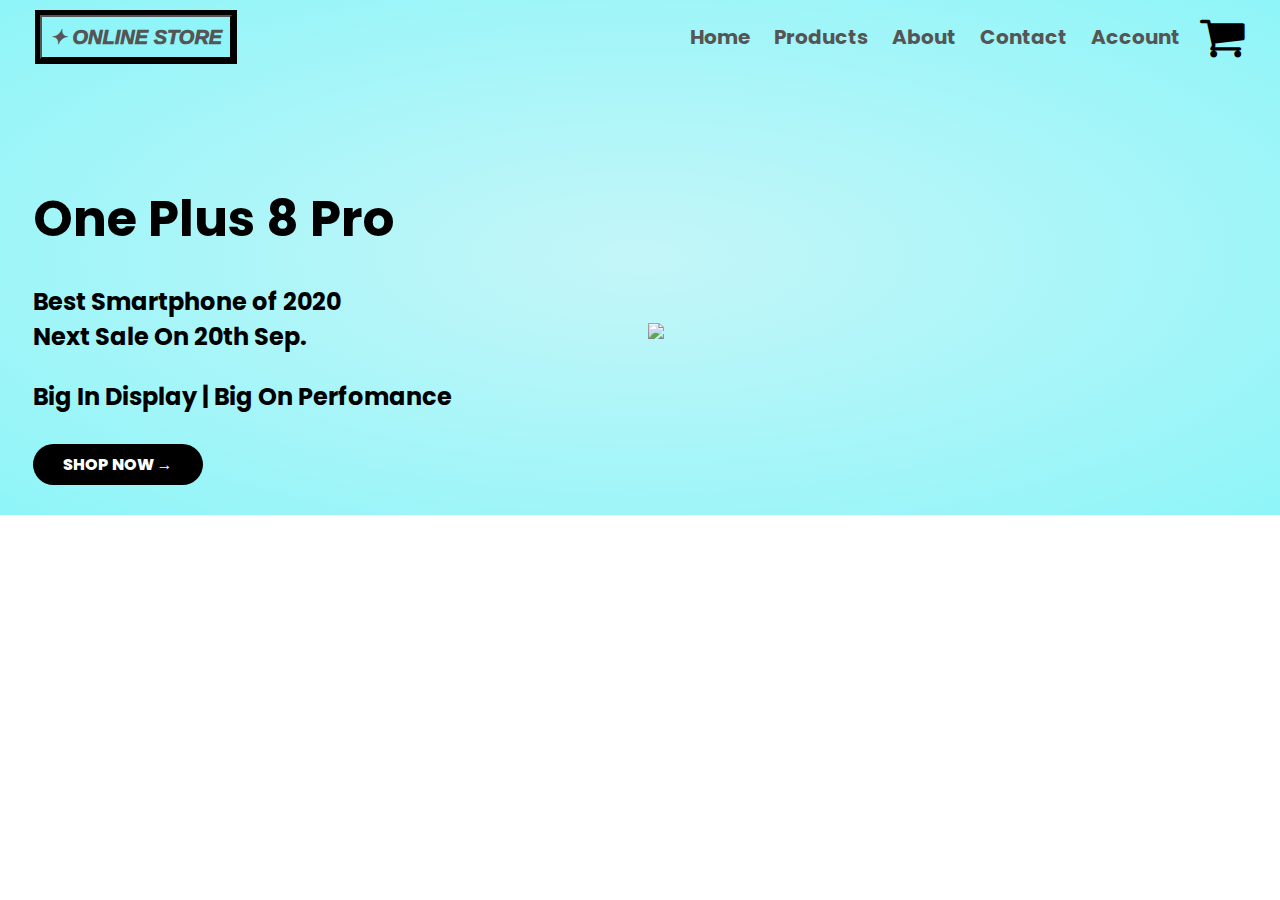
==== index.html @ 4d35f121 "Made Home Page" ====
<!DOCTYPE html>
<html lang="en">
    <head>
        <meta charset="UTF-8">
        <title>Online Store </title>
        <link rel="stylesheet" href="style.css">
        <link href="https://fonts.googleapis.com/css2?family=Poppins:wght@300;400;500;600;700&display=swap" rel="stylesheet">
        <link rel="stylesheet" href="https://stackpath.bootstrapcdn.com/font-awesome/4.7.0/css/font-awesome.min.css" integrity="sha384-wvfXpqpZZVQGK6TAh5PVlGOfQNHSoD2xbE+QkPxCAFlNEevoEH3Sl0sibVcOQVnN" crossorigin="anonymous">

    </head>
    <body>
    <div class="header">
    <div class="container">
    <div class="navbar">
    <div class="logo">
        <button><p>&#10022;  ONLINE STORE  </p></button>
    </div>
    <nav>
        <ul>
            <li><a href="">Home</a></li>
            <li><a href="">Products</a></li>
            <li><a href="">About</a></li>
            <li><a href="">Contact</a></li>
            <li><a href="">Account</a></li>
        </ul>
    </nav>
    <i class="fa fa-shopping-cart fa-3x" aria-hidden="true"></i>
    </div>
    <div class="row">
        <div class="col-2">
            <h1> One Plus 8 Pro</h1>
<h2>Best Smartphone of 2020<br>Next Sale On 20th Sep.</h2><br>
<h2>Big In Display | Big On Perfomance</h2> 
<a href="" class="btn">SHOP NOW &#8594;</a>      
 </div>
 <div class="col-2">
     <img src="image/mobile1.png">

 </div>
    </div>
</div>
</div>
</body>

</html>
---- style.css ----
*{
    margin:0;
    padding:0;
    box-sizing:border-box;
}
body{
    font-family: 'Poppins', sans-serif;
}
.logo{
    border:5px solid black;

}
.logo button {
    padding:8px;
    background:rgb(143, 245, 248);

}
.logo  p{
    font-style: italic;
    font-size:20px;
    font-weight:1000;
}
.navbar{
  display: flex;
  align-items: center;
  padding:10px;

}
nav{
    flex:1;
    text-align:right;
}
nav ul{
    display:inline-block;
    list-style-type: none;
}
nav ul li{
    display: inline-block;
    margin-right: 20px;
    font-size:20px;
    font-weight:700;
    
}
a{
    text-decoration: none;
    color: #555;
}

p{
    color: #555;

}
.container{
    max-width: 1300px;
    margin:auto;
    padding-right: 25px;
    padding-left:25px;
    height:100%;

}
.row{
    display:flex;
    align-items:center;
    flex-wrap:wrap;
    justify-content:space-around;

}
.col-2{
    flex-basis:40%;
    min-width:600px;
    


}
.col-2 img{
    max-width:120%;
    padding:50px 0;
    margin-right:50px;
    
    
}
.col-2 h1{
    font-size:50px;
    line-height:60px;
    margin:35px 0;

}
.btn{
    display:inline-block;
    background: black;
    color:#fff;
    font-weight: 800;
    padding:8px 30px;
    margin:30px 0;
    border-radius: 30px;
    ;
}
.header{
    background:radial-gradient(#c4f6f8,rgb(143, 245, 248));
    
}
.header .row{
    margin-top:80px;
}
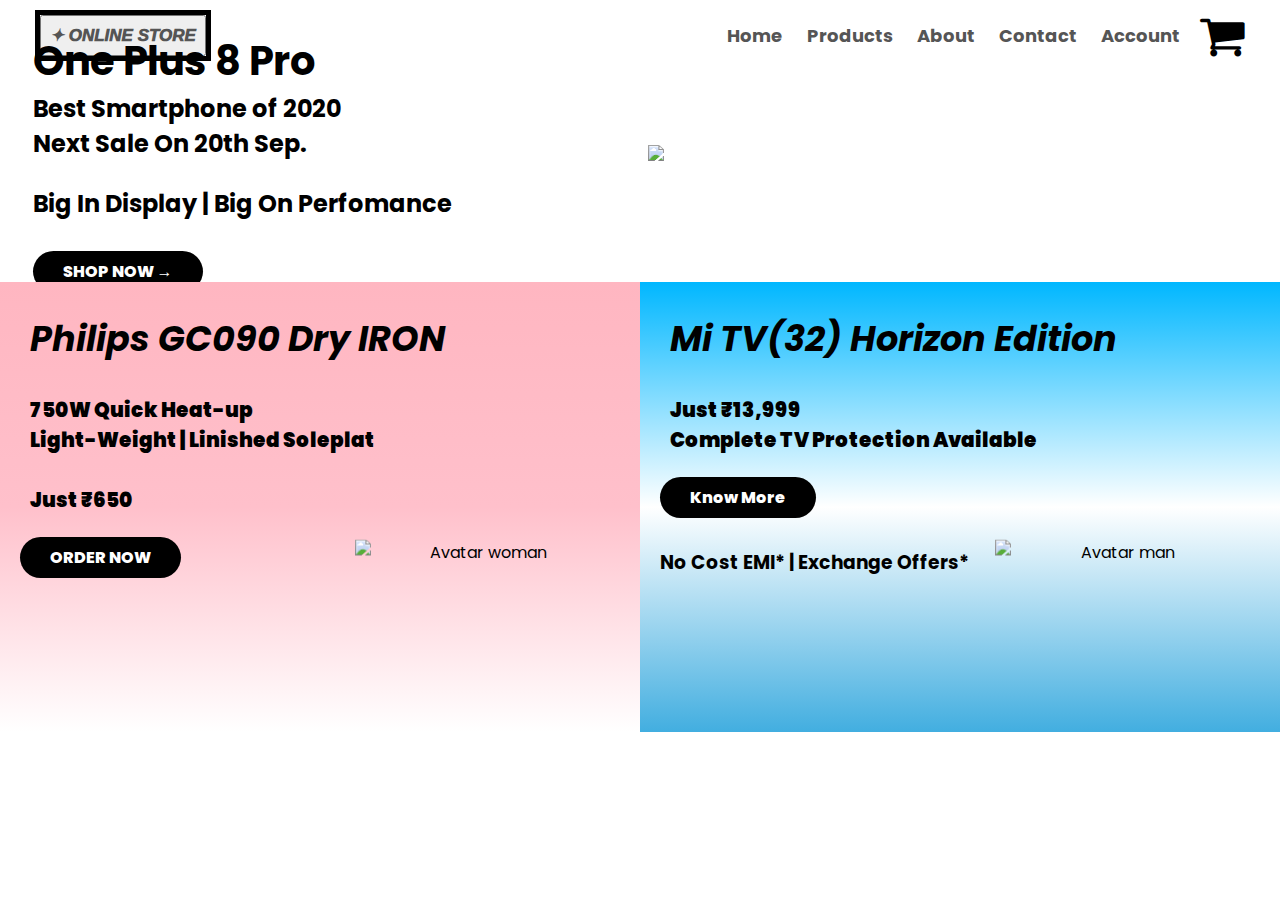
==== commit 4b0539ee: "Have added two product in home page and made some changes" ====
--- a/index.html
+++ b/index.html
@@ -21,7 +21,7 @@
             <li><a href="">Products</a></li>
             <li><a href="">About</a></li>
             <li><a href="">Contact</a></li>
-            <li><a href="">Account</a></li>
+            <li><a href="http://localhost/project/regis.html">Account</a></li>
         </ul>
     </nav>
     <i class="fa fa-shopping-cart fa-3x" aria-hidden="true"></i>
@@ -34,12 +34,39 @@
 <a href="" class="btn">SHOP NOW &#8594;</a>      
  </div>
  <div class="col-2">
-     <img src="image/mobile1.png">
+     <img src="image/mobile3.png">
+
 
  </div>
     </div>
 </div>
 </div>
+
+
+<div class="split left">
+    <div class="center">
+      <img src="image/iron.png" alt="Avatar woman" width="250px">
+      <h2>Philips  GC090  Dry IRON</h2>
+      <p>750W Quick Heat-up <br>Light-Weight | Linished Soleplat<br><br>Just ₹650 </p>
+      <a href="" class="btn">ORDER NOW</a>
+    </div>
+  </div>
+  
+  
+  <div class="split right">
+    <div class="center">
+      <img src="image/tv.png" alt="Avatar man" width="250px" ALIGN="right">
+      <h2>Mi TV(32) Horizon Edition</h2>
+      <p>Just ₹13,999 <br>Complete TV Protection Available
+        </p>
+        <a href="" class="btn">Know More</a>
+        <h3>No Cost EMI* | Exchange Offers*</h3>
+        
+
+    </div>
+  </div>
+    
+
 </body>
 
 </html>--- a/style.css
+++ b/style.css
@@ -12,12 +12,12 @@
 }
 .logo button {
     padding:8px;
-    background:rgb(143, 245, 248);
+    background:;
 
 }
 .logo  p{
     font-style: italic;
-    font-size:20px;
+    font-size:17px;
     font-weight:1000;
 }
 .navbar{
@@ -37,7 +37,7 @@
 nav ul li{
     display: inline-block;
     margin-right: 20px;
-    font-size:20px;
+    font-size:18px;
     font-weight:700;
     
 }
@@ -73,16 +73,17 @@
 
 }
 .col-2 img{
-    max-width:120%;
-    padding:50px 0;
+    max-width:80%;
+    padding:100px 0;
     margin-right:50px;
+    margin-top:40px;
     
     
 }
 .col-2 h1{
-    font-size:50px;
+    font-size:40px;
     line-height:60px;
-    margin:35px 0;
+    margin-top:80px;
 
 }
 .btn{
@@ -96,12 +97,64 @@
     ;
 }
 .header{
-    background:radial-gradient(#c4f6f8,rgb(143, 245, 248));
+    background:radial-gradient(white);
     
 }
 .header .row{
-    margin-top:80px;
+    margin-top:-120px;
 }
+
+.split {
+    margin-top:-40px;
+    height: 50%;
+    width: 50%;
+    position: absolute;
+    padding-top: 0px;
+  }
+  
+  
+  .left {
+    left: 0;
+    background-image: linear-gradient(lightpink,pink,white);
+  }
+
+  .right {
+    right: 0;
+    background-image:linear-gradient(rgb(0, 183, 255),white,rgb(66, 174, 224) );
+  }
+
+  .center img {
+    position: absolute;
+    top: 60%;
+    left: 75%;
+    transform: translate(-50%, -50%);
+    text-align: center;
+  }
+
+  
+  .center  h2{
+      padding-top:30px;
+      margin-left:30px;
+      font-size:35px;
+      font-style: italic;
+      
+  }
+  .center  p{
+
+    padding:30px;
+    font-size:20px;
+    font-weight:1000;
+    color:black;
+      
+  }
+  .center a{
+      margin-top:-50px;
+      margin-left: 20px;
+  }
+  .center h3{
+      margin-left:20px;
+  }
 
 
 
+
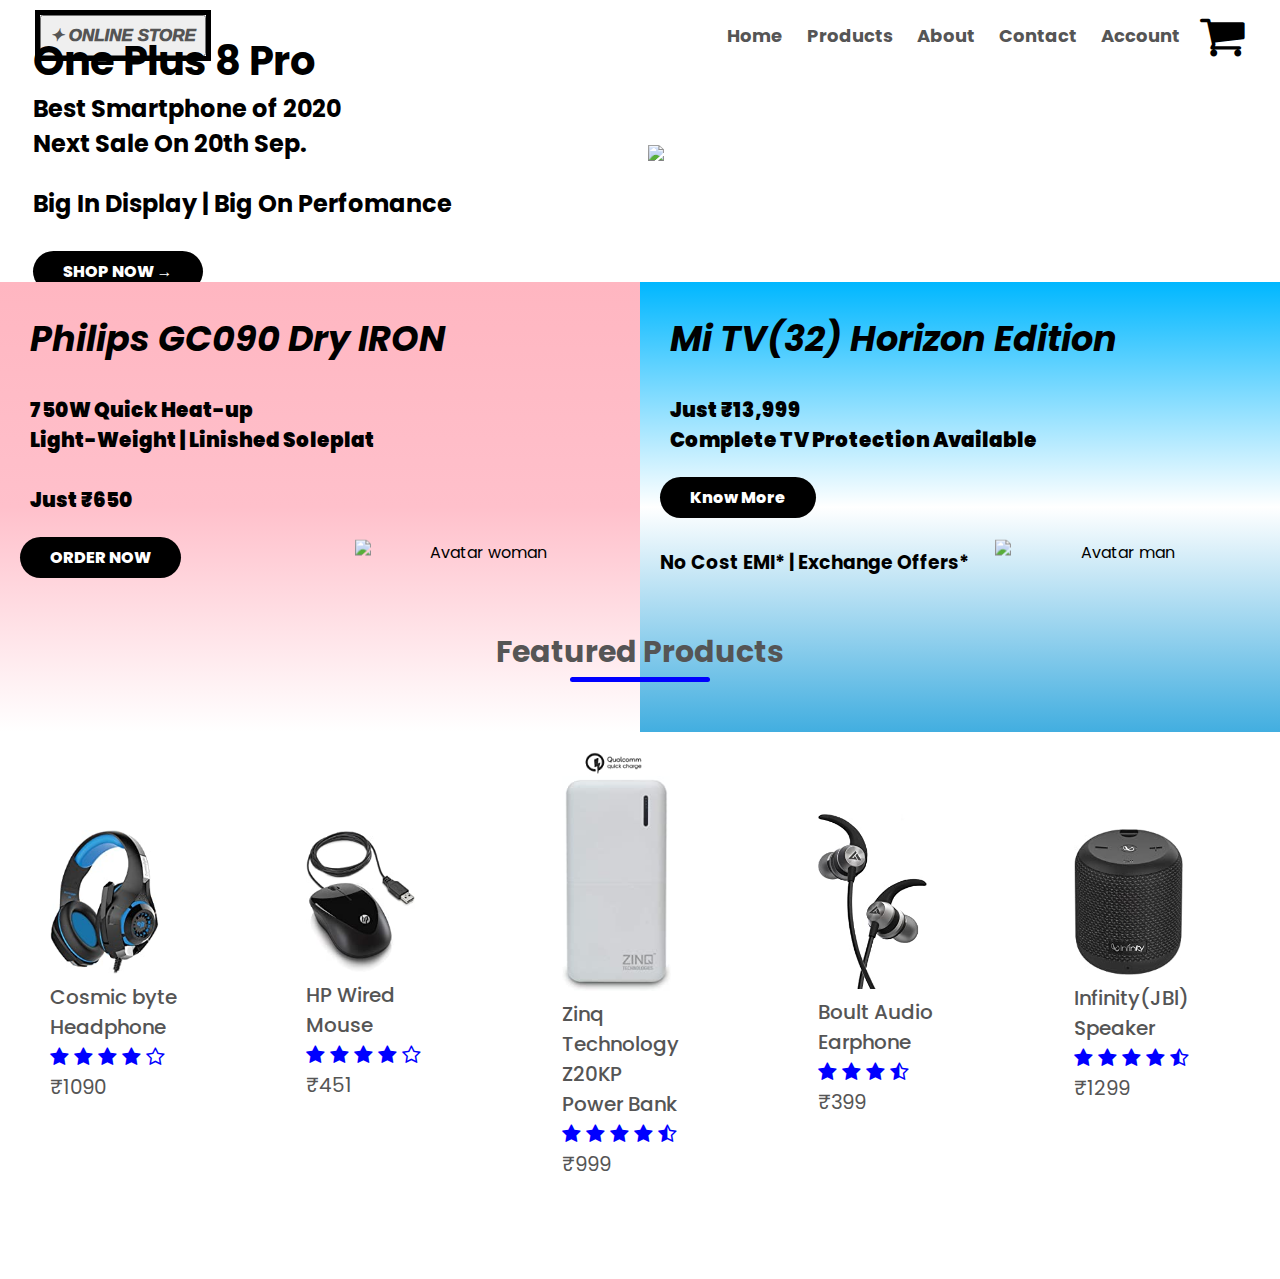
==== commit 8b68f929: "Add Featured Products" ====
--- a/index.html
+++ b/index.html
@@ -6,6 +6,7 @@
         <link rel="stylesheet" href="style.css">
         <link href="https://fonts.googleapis.com/css2?family=Poppins:wght@300;400;500;600;700&display=swap" rel="stylesheet">
         <link rel="stylesheet" href="https://stackpath.bootstrapcdn.com/font-awesome/4.7.0/css/font-awesome.min.css" integrity="sha384-wvfXpqpZZVQGK6TAh5PVlGOfQNHSoD2xbE+QkPxCAFlNEevoEH3Sl0sibVcOQVnN" crossorigin="anonymous">
+
 
     </head>
     <body>
@@ -61,11 +62,86 @@
         </p>
         <a href="" class="btn">Know More</a>
         <h3>No Cost EMI* | Exchange Offers*</h3>
-        
 
     </div>
   </div>
-    
+
+  <div class="small-container">
+      <h2 class="title">Featured Products</h2>
+      <div class="row">
+          <div class="col-4">
+              <img src="Image/headphone.jpg">
+              <h4>Cosmic byte Headphone</h4>
+              <div class="rating">
+                <i class="fa fa-star"></i>
+                <i class="fa fa-star"></i>
+                <i class="fa fa-star"></i>
+                <i class="fa fa-star"></i>
+                <i class="fa fa-star-o"></i>
+              </div>
+              <p>₹1090</p>
+          </div>
+          <div class="col-4">
+            <img src="Image/mouse.jpg">
+            <h4>HP Wired Mouse</h4>
+            <div class="rating">
+              <i class="fa fa-star"></i>
+              <i class="fa fa-star"></i>
+              <i class="fa fa-star"></i>
+              <i class="fa fa-star"></i>
+              <i class="fa fa-star-o"></i>
+            </div>
+            <p>₹451</p>
+        </div>
+
+        <div class="col-4">
+            <img src="Image/powerbank.jpg">
+            <h4>Zinq Technology Z20KP<br>Power Bank</h4>
+            <div class="rating">
+              <i class="fa fa-star"></i>
+              <i class="fa fa-star"></i>
+              <i class="fa fa-star"></i>
+              <i class="fa fa-star"></i>
+              <i class="fa fa-star-half-o"></i>
+            </div>
+            <p>₹999</p>
+        </div>
+
+        <div class="col-4">
+            <img src="Image/earphone.jpg">
+            <h4>Boult Audio Earphone </h4>
+            <div class="rating">
+              <i class="fa fa-star"></i>
+              <i class="fa fa-star"></i>
+              <i class="fa fa-star"></i>
+              <i class="fa fa-star-half-o"></i>
+            </div>
+            <p>₹399</p>
+        </div>
+        <div class="col-4">
+            <img src="Image/speaker.jpg">
+            <h4>Infinity(JBl) Speaker</h4>
+            <div class="rating">
+              <i class="fa fa-star"></i>
+              <i class="fa fa-star"></i>
+              <i class="fa fa-star"></i>
+              <i class="fa fa-star"></i>
+              <i class="fa fa-star-half-o"></i>
+            </div>
+            <p>₹1299</p>
+        </div>
+      </div>
+      
+      
+  </div>
+
+
+
+  
+
+
+  
+          
 
 </body>
 
--- a/style.css
+++ b/style.css
@@ -155,6 +155,47 @@
       margin-left:20px;
   }
 
-
-
-
+  .small-container {
+      margin-top:300px;
+      font-size:20px;
+      
+  }
+
+.col-4{
+    flex-basis:20%;
+    padding:50px;
+    min-width:50px;
+    margin-bottom:50px;
+   transition:transform 0.5;
+}
+.col-4 img{
+    width:70%;
+}
+.title{
+    text-align: center;
+    margin:0 auto 20px;
+    position:relative;
+    line-height: 60px;
+    color:#555;
+}
+.title::after{
+    content:"";
+    background:blue;
+    width:140px;
+    height:5px;
+    border-radius:5px;
+    position:absolute;
+    bottom: 0;
+    left: 50%;
+    transform:translateX(-50%);
+}
+h4{
+    color:#555;
+    font-weight: 500;
+}
+.rating .fa{
+    color:blue;
+}
+.col-4:hover{
+        transform: translateY(-5px);
+}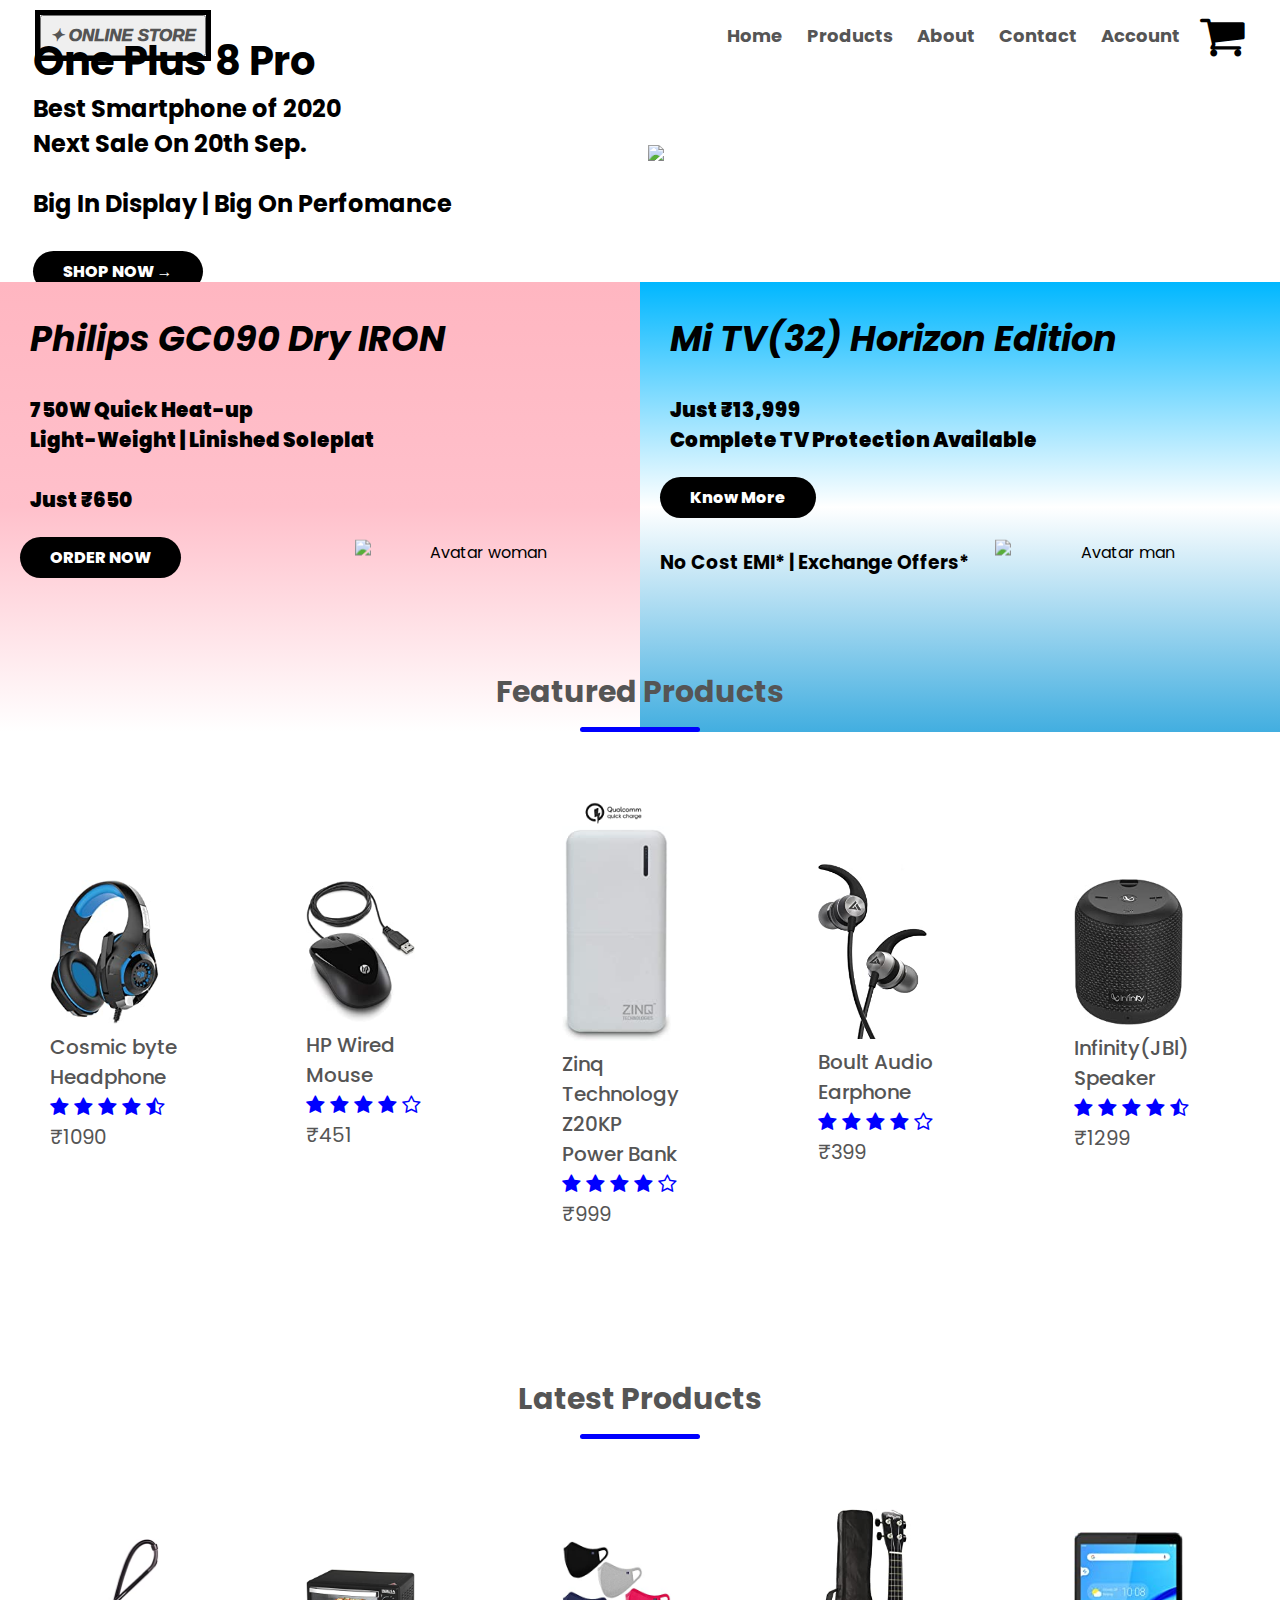
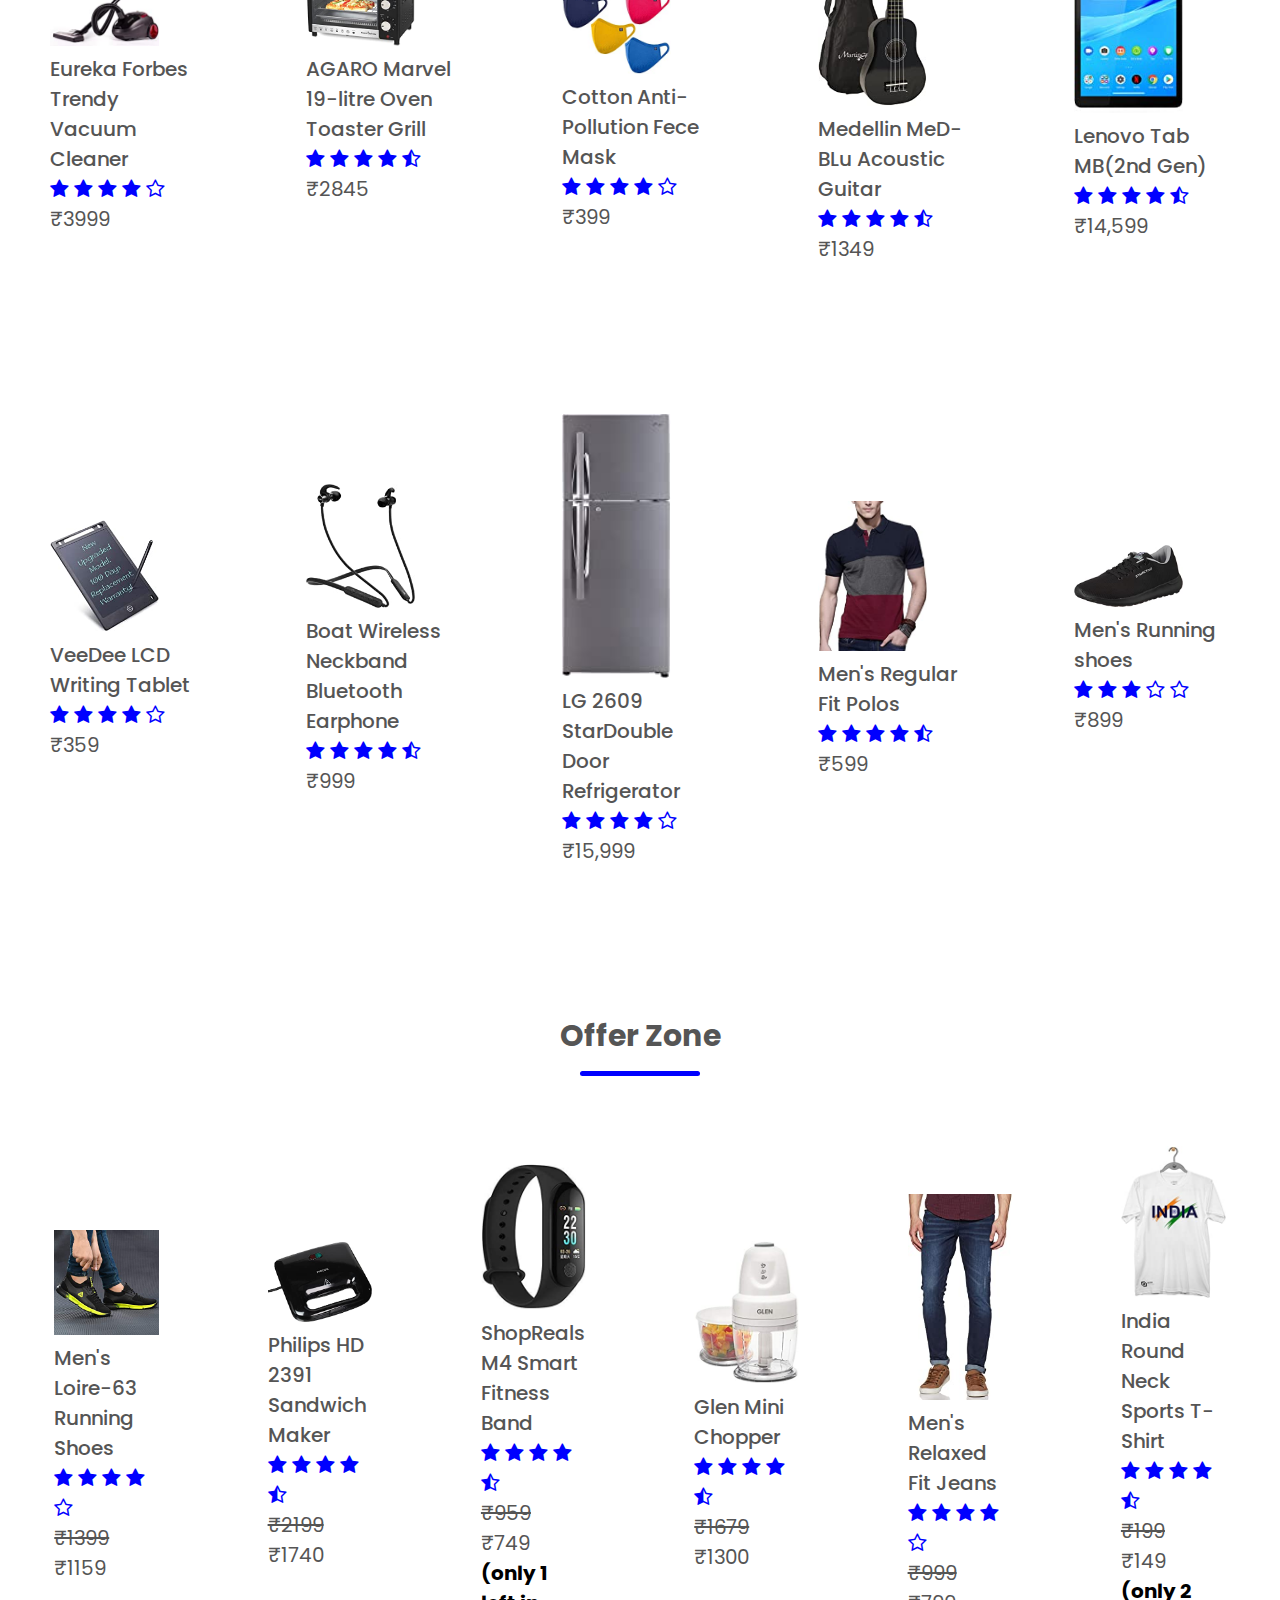
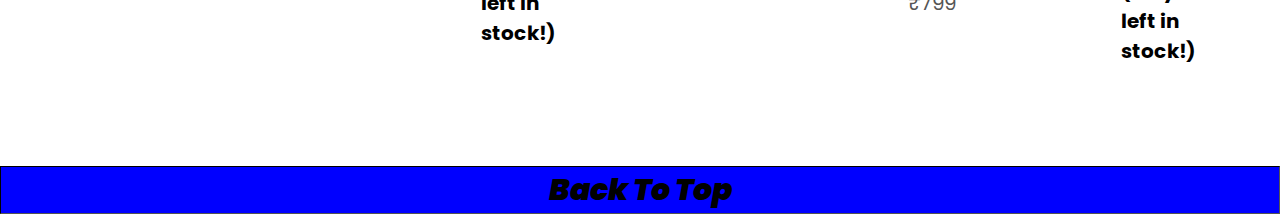
==== commit cf77209a: "Added More No. of Products" ====
--- a/index.html
+++ b/index.html
@@ -77,7 +77,7 @@
                 <i class="fa fa-star"></i>
                 <i class="fa fa-star"></i>
                 <i class="fa fa-star"></i>
-                <i class="fa fa-star-o"></i>
+                <i class="fa fa-star-half-o"></i>
               </div>
               <p>₹1090</p>
           </div>
@@ -102,7 +102,7 @@
               <i class="fa fa-star"></i>
               <i class="fa fa-star"></i>
               <i class="fa fa-star"></i>
-              <i class="fa fa-star-half-o"></i>
+              <i class="fa fa-star-o"></i>
             </div>
             <p>₹999</p>
         </div>
@@ -114,7 +114,8 @@
               <i class="fa fa-star"></i>
               <i class="fa fa-star"></i>
               <i class="fa fa-star"></i>
-              <i class="fa fa-star-half-o"></i>
+              <i class="fa fa-star"></i>
+              <i class="fa fa-star-o"></i>
             </div>
             <p>₹399</p>
         </div>
@@ -131,10 +132,230 @@
             <p>₹1299</p>
         </div>
       </div>
-      
-      
-  </div>
-
+      <h2 class="title">Latest Products</h2>
+      <div class="row">
+        <div class="col-4">
+            <img src="Image/product1.jpg">
+            <h4>Eureka Forbes Trendy Vacuum Cleaner </h4>
+            <div class="rating">
+              <i class="fa fa-star"></i>
+              <i class="fa fa-star"></i>
+              <i class="fa fa-star"></i>
+              <i class="fa fa-star"></i>
+              <i class="fa fa-star-o"></i>
+            </div>
+            <p>₹3999</p>
+        </div>
+        <div class="col-4">
+          <img src="Image/product10.jpg">
+          <h4>AGARO Marvel 19-litre Oven Toaster Grill</h4>
+          <div class="rating">
+            <i class="fa fa-star"></i>
+            <i class="fa fa-star"></i>
+            <i class="fa fa-star"></i>
+            <i class="fa fa-star"></i>
+            <i class="fa fa-star-half-o"></i>
+          </div>
+          <p>₹2845</p>
+      </div>
+
+      <div class="col-4">
+          <img src="Image/product13.jpg">
+          <h4>Cotton Anti-Pollution Fece Mask</h4>
+          <div class="rating">
+            <i class="fa fa-star"></i>
+            <i class="fa fa-star"></i>
+            <i class="fa fa-star"></i>
+            <i class="fa fa-star"></i>
+            <i class="fa fa-star-o"></i>
+          </div>
+          <p>₹399</p>
+      </div>
+
+      <div class="col-4">
+          <img src="Image/product12.jpg">
+          <h4>Medellin MeD-BLu Acoustic Guitar</h4>
+          <div class="rating">
+            <i class="fa fa-star"></i>
+            <i class="fa fa-star"></i>
+            <i class="fa fa-star"></i>
+            <i class="fa fa-star"></i>
+            <i class="fa fa-star-half-o"></i>
+          </div>
+          <p>₹1349</p>
+      </div>
+      <div class="col-4">
+          <img src="Image/product11.jpg">
+          <h4>Lenovo Tab MB(2nd Gen)</h4>
+          <div class="rating">
+            <i class="fa fa-star"></i>
+            <i class="fa fa-star"></i>
+            <i class="fa fa-star"></i>
+            <i class="fa fa-star"></i>
+            <i class="fa fa-star-half-o"></i>
+          </div>
+          <p>₹14,599</p>
+      </div>
+    </div>
+    <div class="row">
+        <div class="col-4">
+            <img src="Image/product15.jpg">
+            <h4>VeeDee LCD Writing Tablet</h4>
+            <div class="rating">
+              <i class="fa fa-star"></i>
+              <i class="fa fa-star"></i>
+              <i class="fa fa-star"></i>
+              <i class="fa fa-star"></i>
+              <i class="fa fa-star-o"></i>
+            </div>
+            <p>₹359</p>
+        </div>
+        <div class="col-4">
+          <img src="Image/product14.jpg">
+          <h4>Boat Wireless Neckband Bluetooth Earphone </h4>
+          <div class="rating">
+            <i class="fa fa-star"></i>
+            <i class="fa fa-star"></i>
+            <i class="fa fa-star"></i>
+            <i class="fa fa-star"></i>
+            <i class="fa fa-star-half-o"></i>
+          </div>
+          <p>₹999</p>
+      </div>
+
+      <div class="col-4">
+          <img src="Image/product16.jpg">
+          <h4>LG 2609 StarDouble Door Refrigerator</h4>
+          <div class="rating">
+            <i class="fa fa-star"></i>
+            <i class="fa fa-star"></i>
+            <i class="fa fa-star"></i>
+            <i class="fa fa-star"></i>
+            <i class="fa fa-star-o"></i>
+          </div>
+          <p>₹15,999</p>
+      </div>
+
+      <div class="col-4">
+          <img src="Image/product2.jpg">
+          <h4>Men's Regular Fit Polos</h4>
+          <div class="rating">
+            <i class="fa fa-star"></i>
+            <i class="fa fa-star"></i>
+            <i class="fa fa-star"></i>
+            <i class="fa fa-star"></i>
+            <i class="fa fa-star-half-o"></i>
+          </div>
+          <p>₹599</p>
+      </div>
+      <div class="col-4">
+          <img src="Image/product6.jpg">
+          <h4>Men's Running shoes</h4>
+          <div class="rating">
+            <i class="fa fa-star"></i>
+            <i class="fa fa-star"></i>
+            <i class="fa fa-star"></i>
+            <i class="fa fa-star-o"></i>
+            <i class="fa fa-star-o"></i>
+          </div>
+          <p>₹899</p>
+      </div>
+      </div>
+
+      <h2 class="title">Offer Zone</h2>
+      <div class="row">
+        <div class="col-6">
+            <img src="Image/product17.jpg">
+            <h4>Men's Loire-63 Running Shoes</h4>
+            <div class="rating">
+              <i class="fa fa-star"></i>
+              <i class="fa fa-star"></i>
+              <i class="fa fa-star"></i>
+              <i class="fa fa-star"></i>
+              <i class="fa fa-star-o"></i>
+            </div>
+            <p><s>₹1399</s></p>
+            <p>₹1159</p>
+        </div>
+        <div class="col-6">
+          <img src="Image/product9.jpg">
+          <h4>Philips HD 2391 Sandwich Maker </h4>
+          <div class="rating">
+            <i class="fa fa-star"></i>
+            <i class="fa fa-star"></i>
+            <i class="fa fa-star"></i>
+            <i class="fa fa-star"></i>
+            <i class="fa fa-star-half-o"></i>
+          </div>
+          <p><s>₹2199</s></p>
+          <p>₹1740</p>
+      </div>
+
+      <div class="col-6">
+          <img src="Image/product7.jpg">
+          <h4>ShopReals M4 Smart Fitness Band</h4>
+          <div class="rating">
+            <i class="fa fa-star"></i>
+            <i class="fa fa-star"></i>
+            <i class="fa fa-star"></i>
+            <i class="fa fa-star"></i>
+            <i class="fa fa-star-half-o"></i>
+        
+          </div>
+          <p><s>₹959</s></p>
+          <p>₹749</p>
+              <p><strong >(only 1 left in stock!)</strong></p>
+      </div>
+
+      <div class="col-6">
+          <img src="Image/product8.jpg">
+          <h4>Glen Mini Chopper</h4>
+          <div class="rating">
+            <i class="fa fa-star"></i>
+            <i class="fa fa-star"></i>
+            <i class="fa fa-star"></i>
+            <i class="fa fa-star"></i>
+            <i class="fa fa-star-half-o"></i>
+          </div>
+          <p><s>₹1679</s></p>
+          <p>₹1300</p>
+      </div>
+      <div class="col-6">
+          <img src="Image/product18.jpg">
+          <h4>Men's Relaxed Fit Jeans</h4>
+          <div class="rating">
+            <i class="fa fa-star"></i>
+            <i class="fa fa-star"></i>
+            <i class="fa fa-star"></i>
+            <i class="fa fa-star"></i>
+            <i class="fa fa-star-o"></i>
+          </div>
+          <p><s>₹999</s></p>
+          <p>₹799</p>
+      </div>
+      <div class="col-6">
+        <img src="Image/product3.jpg">
+        <h4>India Round Neck Sports T-Shirt</h4>
+        <div class="rating">
+          <i class="fa fa-star"></i>
+          <i class="fa fa-star"></i>
+          <i class="fa fa-star"></i>
+          <i class="fa fa-star"></i>
+          <i class="fa fa-star-half-o"></i>
+        </div>
+        <p><s>₹199</s></p>
+        <p>₹149</p>
+        <p><strong >(only 2 left in stock!)</strong></p>
+    </div>
+      </div>
+
+
+     <a href="#"><em>Back To Top</em></a>
+
+
+
+
+</div>
 
 
   
--- a/style.css
+++ b/style.css
@@ -172,16 +172,18 @@
     width:70%;
 }
 .title{
+    padding-top:30px;
     text-align: center;
     margin:0 auto 20px;
     position:relative;
-    line-height: 60px;
+    line-height: 80px;
     color:#555;
+
 }
 .title::after{
     content:"";
     background:blue;
-    width:140px;
+    width:120px;
     height:5px;
     border-radius:5px;
     position:absolute;
@@ -197,5 +199,33 @@
     color:blue;
 }
 .col-4:hover{
-        transform: translateY(-5px);
+        transform: translateY(-20px);
+}
+.col-6{
+    flex-basis:16%;
+    padding:50px;
+    min-width:50px;
+    margin-bottom:50px;
+   transition:transform 0.5;
+}
+.col-6 img{
+    width:100%;
+}
+.col-6:hover{
+    transform: translateY(-20px);
+}
+ p strong{
+    align-content: center;
+    color:black;
+}
+a em{
+    color: black;
+    text-align: center;
+    font-size:30px;
+    font-weight: 900;
+    display:block;
+    border-style:inset;
+    border-width:1px;
+    border-color:black;
+    background-color: blue;
 }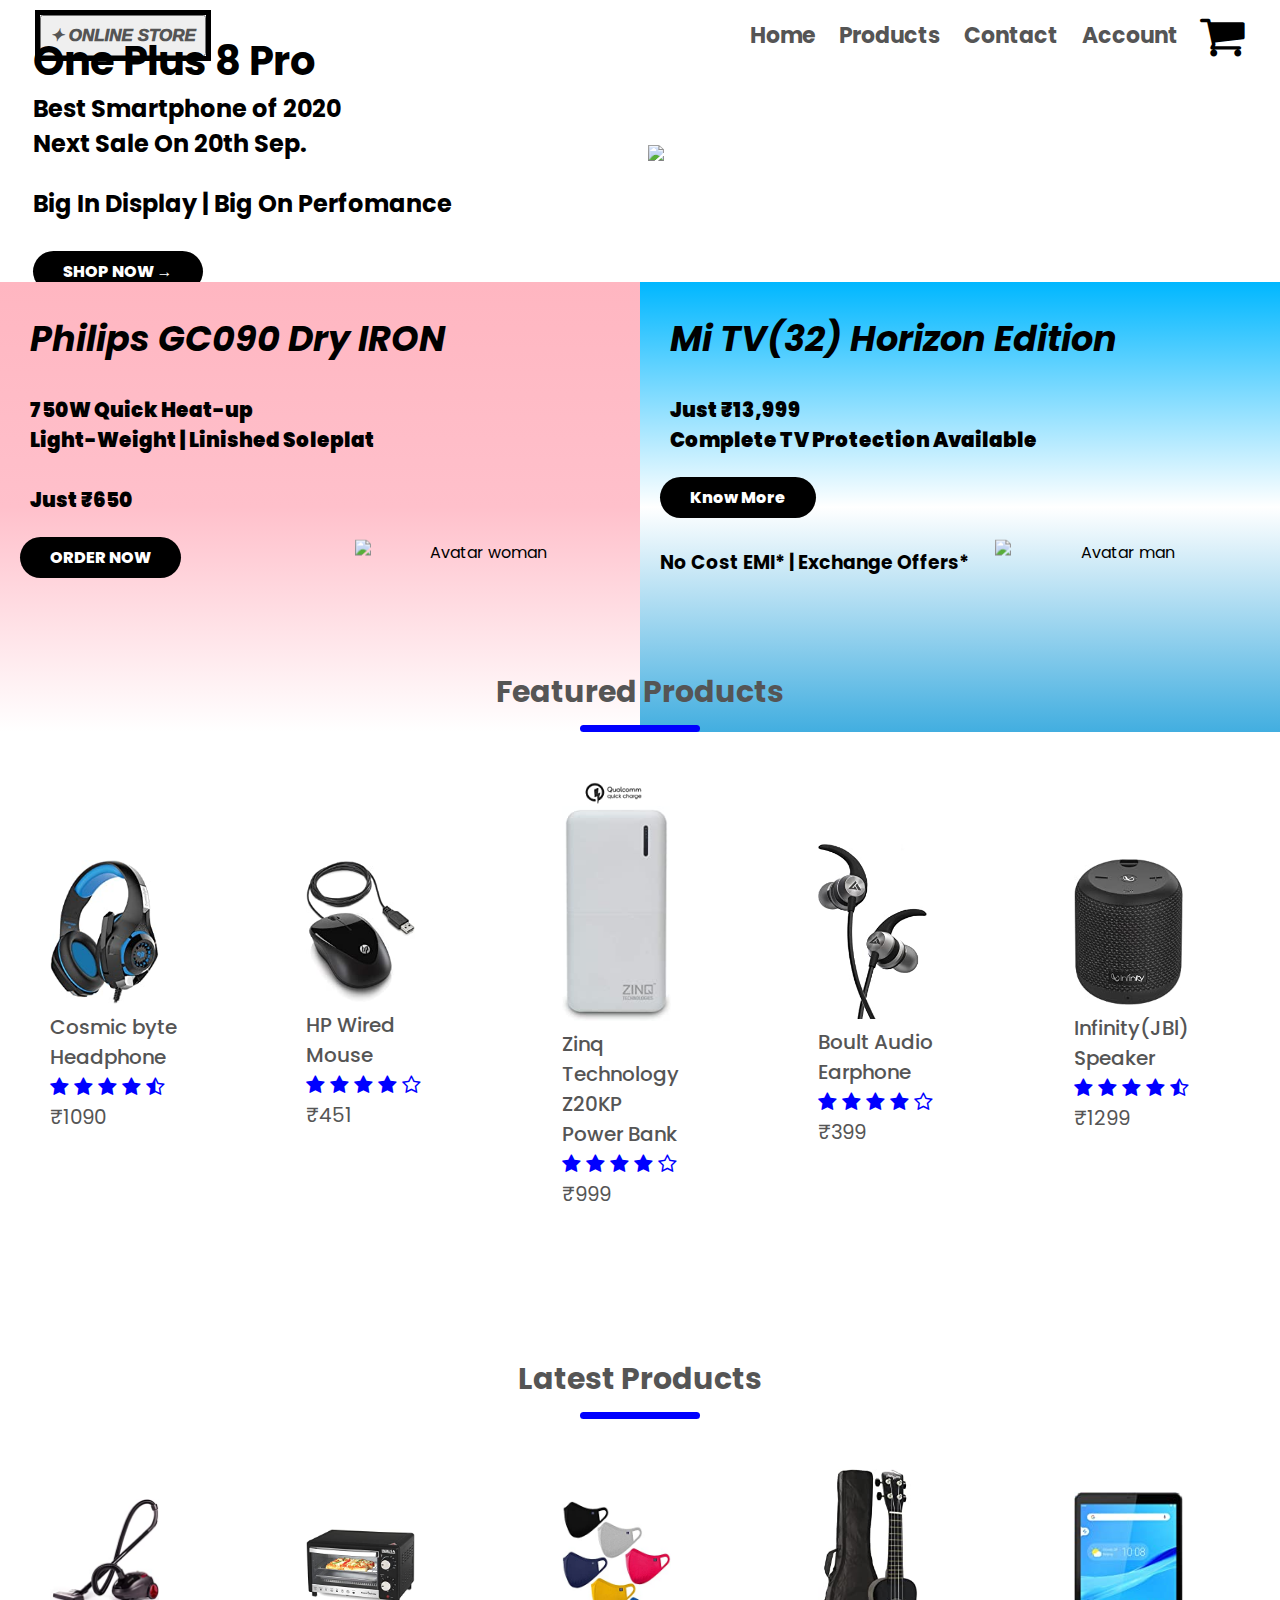
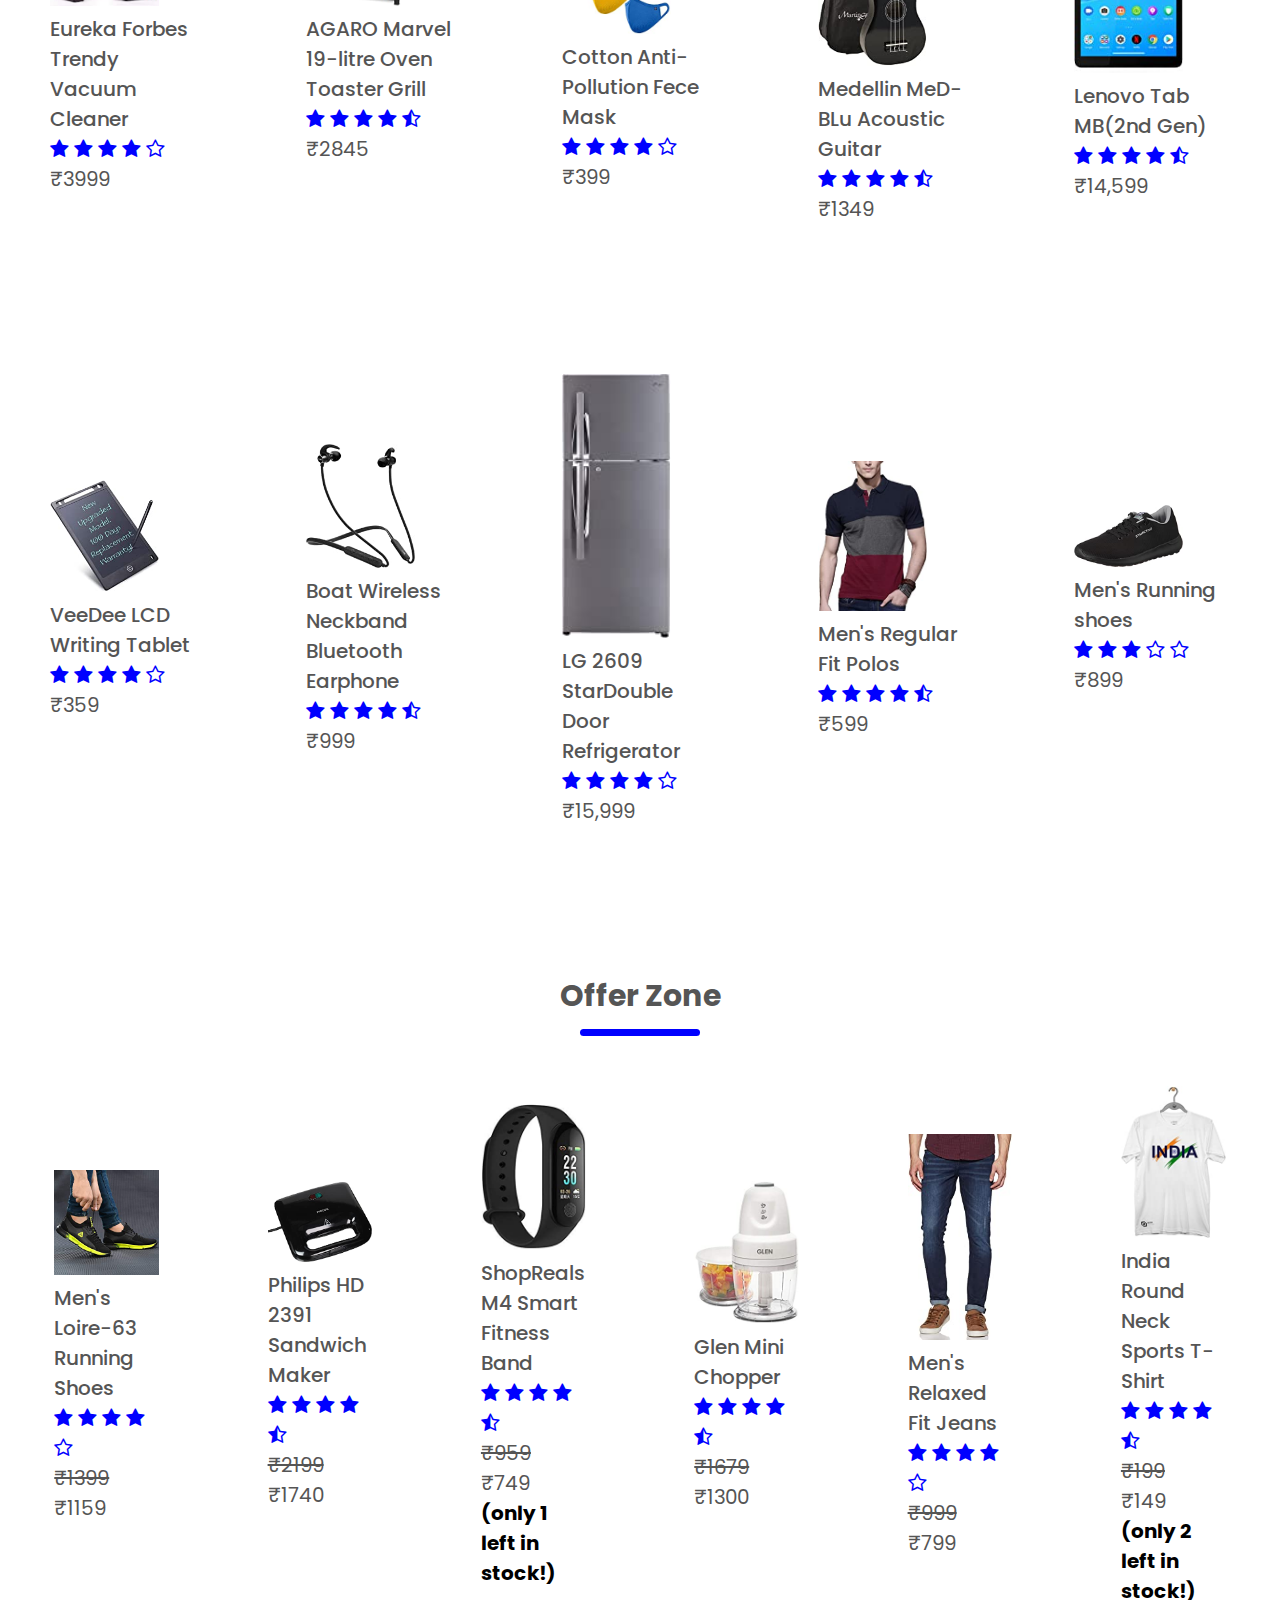
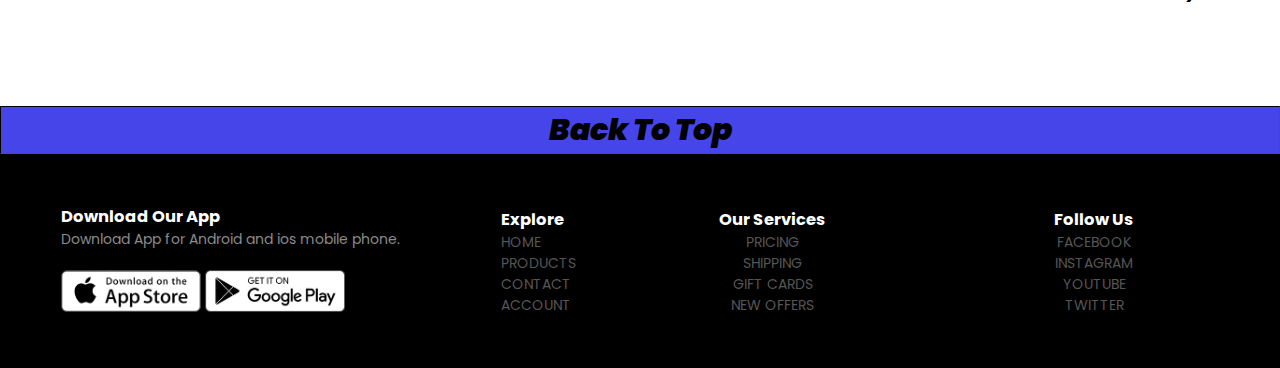
==== commit 17e280ae: "Attach the Footer Section" ====
--- a/index.html
+++ b/index.html
@@ -18,11 +18,11 @@
     </div>
     <nav>
         <ul>
-            <li><a href="">Home</a></li>
-            <li><a href="">Products</a></li>
-            <li><a href="">About</a></li>
-            <li><a href="">Contact</a></li>
-            <li><a href="http://localhost/project/regis.html">Account</a></li>
+            <li><a href="#" >Home</a></li>
+            <li><a href="#" >Products</a></li>
+            <li><a href="#" >Contact</a></li>
+            <li><a href="#" >Account</a></li>
+            
         </ul>
     </nav>
     <i class="fa fa-shopping-cart fa-3x" aria-hidden="true"></i>
@@ -358,6 +358,62 @@
 </div>
 
 
+<div class="footer">
+    <div class="container">
+        <div class="row">
+            <div class="footer-col-1">
+                <h3>Download Our App</h3>
+                <p>Download App for Android and ios mobile phone.</p>
+                <div class="app-logo">
+                    <img src="Image/footerstore1.png">
+                    <img src="Image/footerstore2.png">
+                </div>
+            </div>
+            <div class="footer-color-2">
+                <h3>Explore</h3>
+                <ul>
+                    <li><a href="#">HOME</a></li>
+                    <li><a href="#">PRODUCTS</a></li>
+                    <li><a href="#">CONTACT</a></li>
+                    <li><a href="#">ACCOUNT</a></li>
+                    
+                    
+                    
+                </ul>
+            </div>
+            <div class="footer-col-3">
+              <h3>Our Services</h3>
+              <ul>
+                  <li><a href="#">PRICING</a></li>
+                  <li><a href="#">SHIPPING</a></li>
+                  <li><a href="#">GIFT CARDS</a></li>
+                  <li><a href="#">NEW OFFERS</a></li>
+              </ul>
+          </div>
+          <div class="footer-col-4">
+              <h3>Follow Us</h3>
+              <ul>
+                  <li><a href="#">FACEBOOK</a></li>
+                  <li><a href="#">INSTAGRAM</a></li>
+                  <li><a href="#">YOUTUBE</a></li>
+                  <li><a href="#">TWITTER</a></li>
+              </ul>
+          </div>
+
+        </div>
+    </div>
+</div>
+
+
+
+
+
+
+
+
+
+
+
   
 
 
--- a/style.css
+++ b/style.css
@@ -12,7 +12,7 @@
 }
 .logo button {
     padding:8px;
-    background:;
+
 
 }
 .logo  p{
@@ -33,11 +33,12 @@
 nav ul{
     display:inline-block;
     list-style-type: none;
+    margin-right:2px;
 }
 nav ul li{
     display: inline-block;
     margin-right: 20px;
-    font-size:18px;
+    font-size:22px;
     font-weight:700;
     
 }
@@ -45,6 +46,7 @@
     text-decoration: none;
     color: #555;
 }
+
 
 p{
     color: #555;
@@ -174,7 +176,7 @@
 .title{
     padding-top:30px;
     text-align: center;
-    margin:0 auto 20px;
+    padding-bottom:0;
     position:relative;
     line-height: 80px;
     color:#555;
@@ -189,6 +191,7 @@
     position:absolute;
     bottom: 0;
     left: 50%;
+    padding-top:2px;
     transform:translateX(-50%);
 }
 h4{
@@ -227,5 +230,50 @@
     border-style:inset;
     border-width:1px;
     border-color:black;
-    background-color: blue;
-}+    background-color: #4545e9;
+}
+
+.footer{
+    background-color:#000;
+    color: #8a8a8a;
+    font-size:14px;
+    margin-top:px;
+    padding-bottom:20px;
+    padding-top:20px;
+   
+
+}
+.footer p{
+    color:#8a8a8a;
+}
+.footer h3{
+    color:#fff;
+    margin-bottom:0;
+}
+
+.footer-col-1,  .footer-col-2,  .footer-col-3,  .footer-col-4{
+    min-width: 250px;
+    margin-bottom: 0;
+}
+.footer-col-1{
+    flex-basis:30%;
+}
+.footer-col-2,.footer-col-3, .footer-col-4{
+     flex-basis:15% ;
+     text-align:center;
+}
+ul{
+    list-style-type:none;
+}
+.app-logo{
+    margin-top:20px;
+}
+.app-logo img {
+        width:140px;
+}
+
+
+.footer .row{
+  margin-top:30px;
+  margin-bottom:30px;
+}
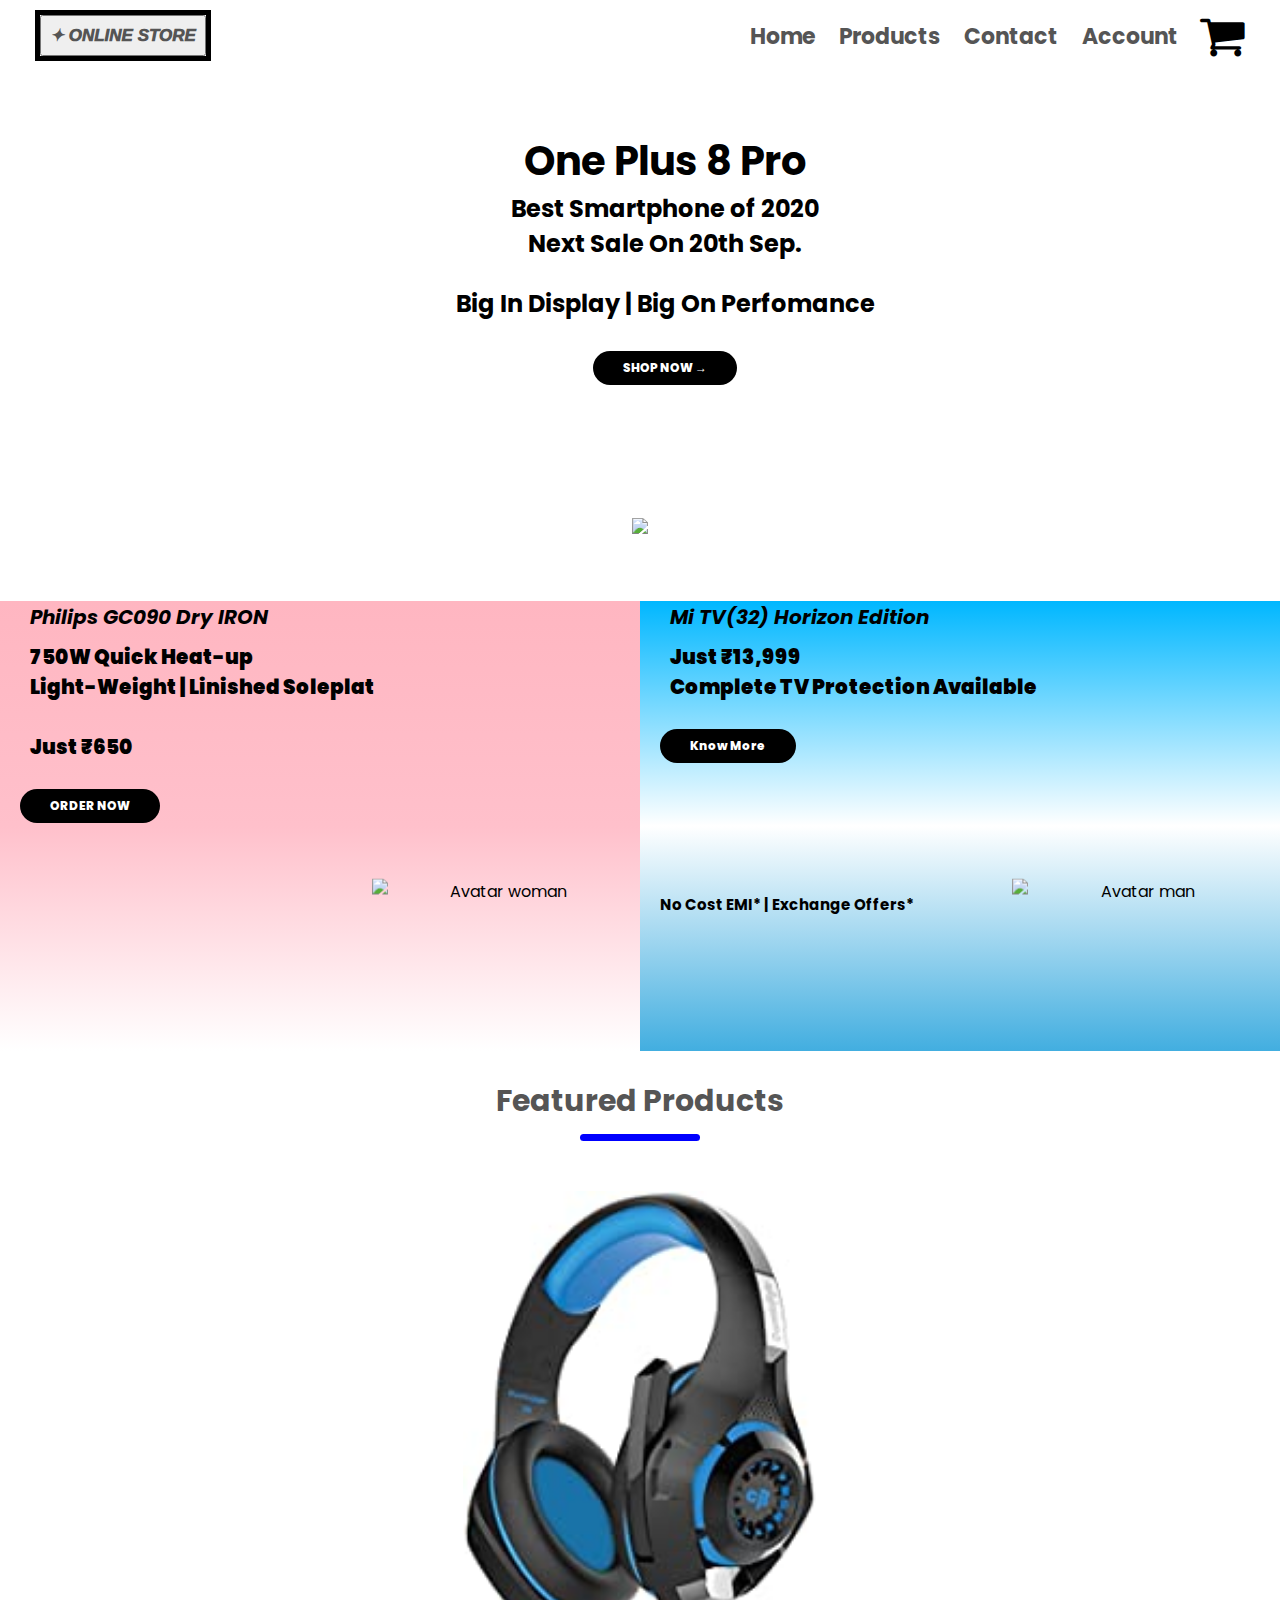
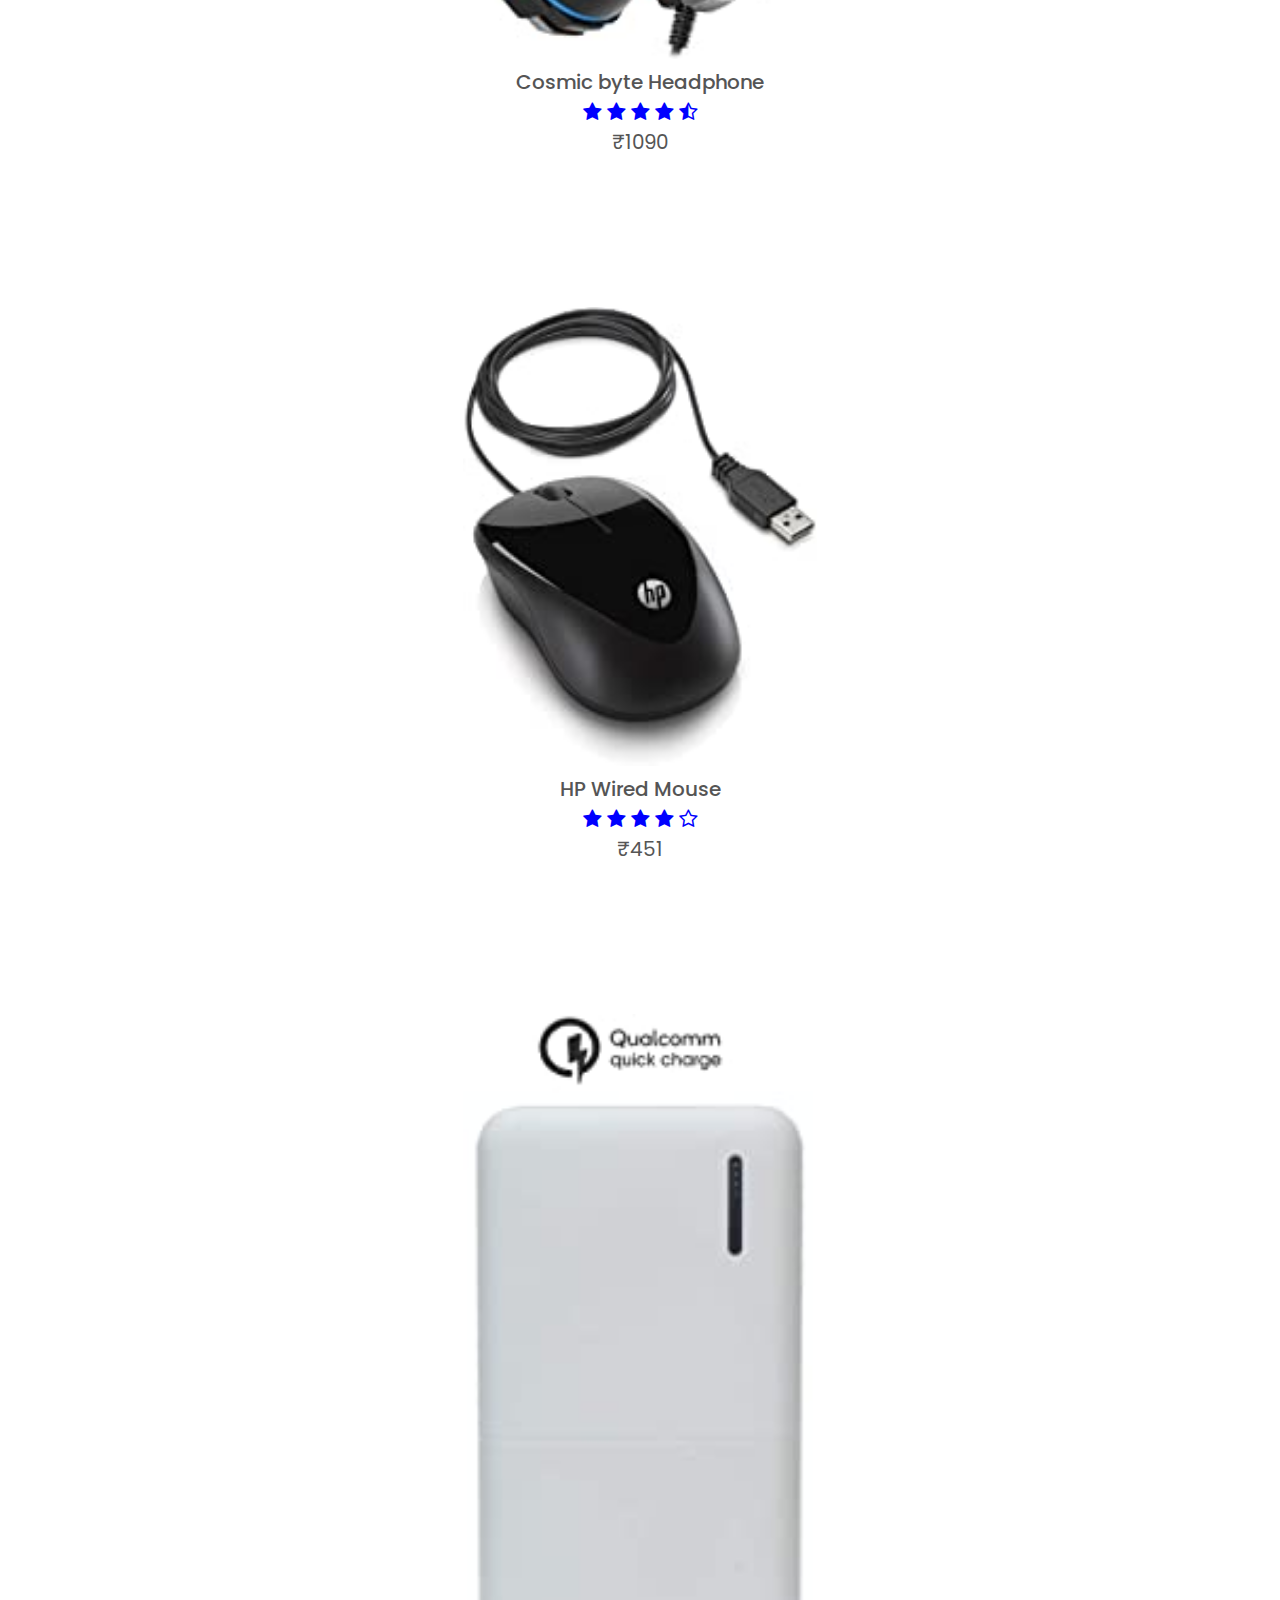
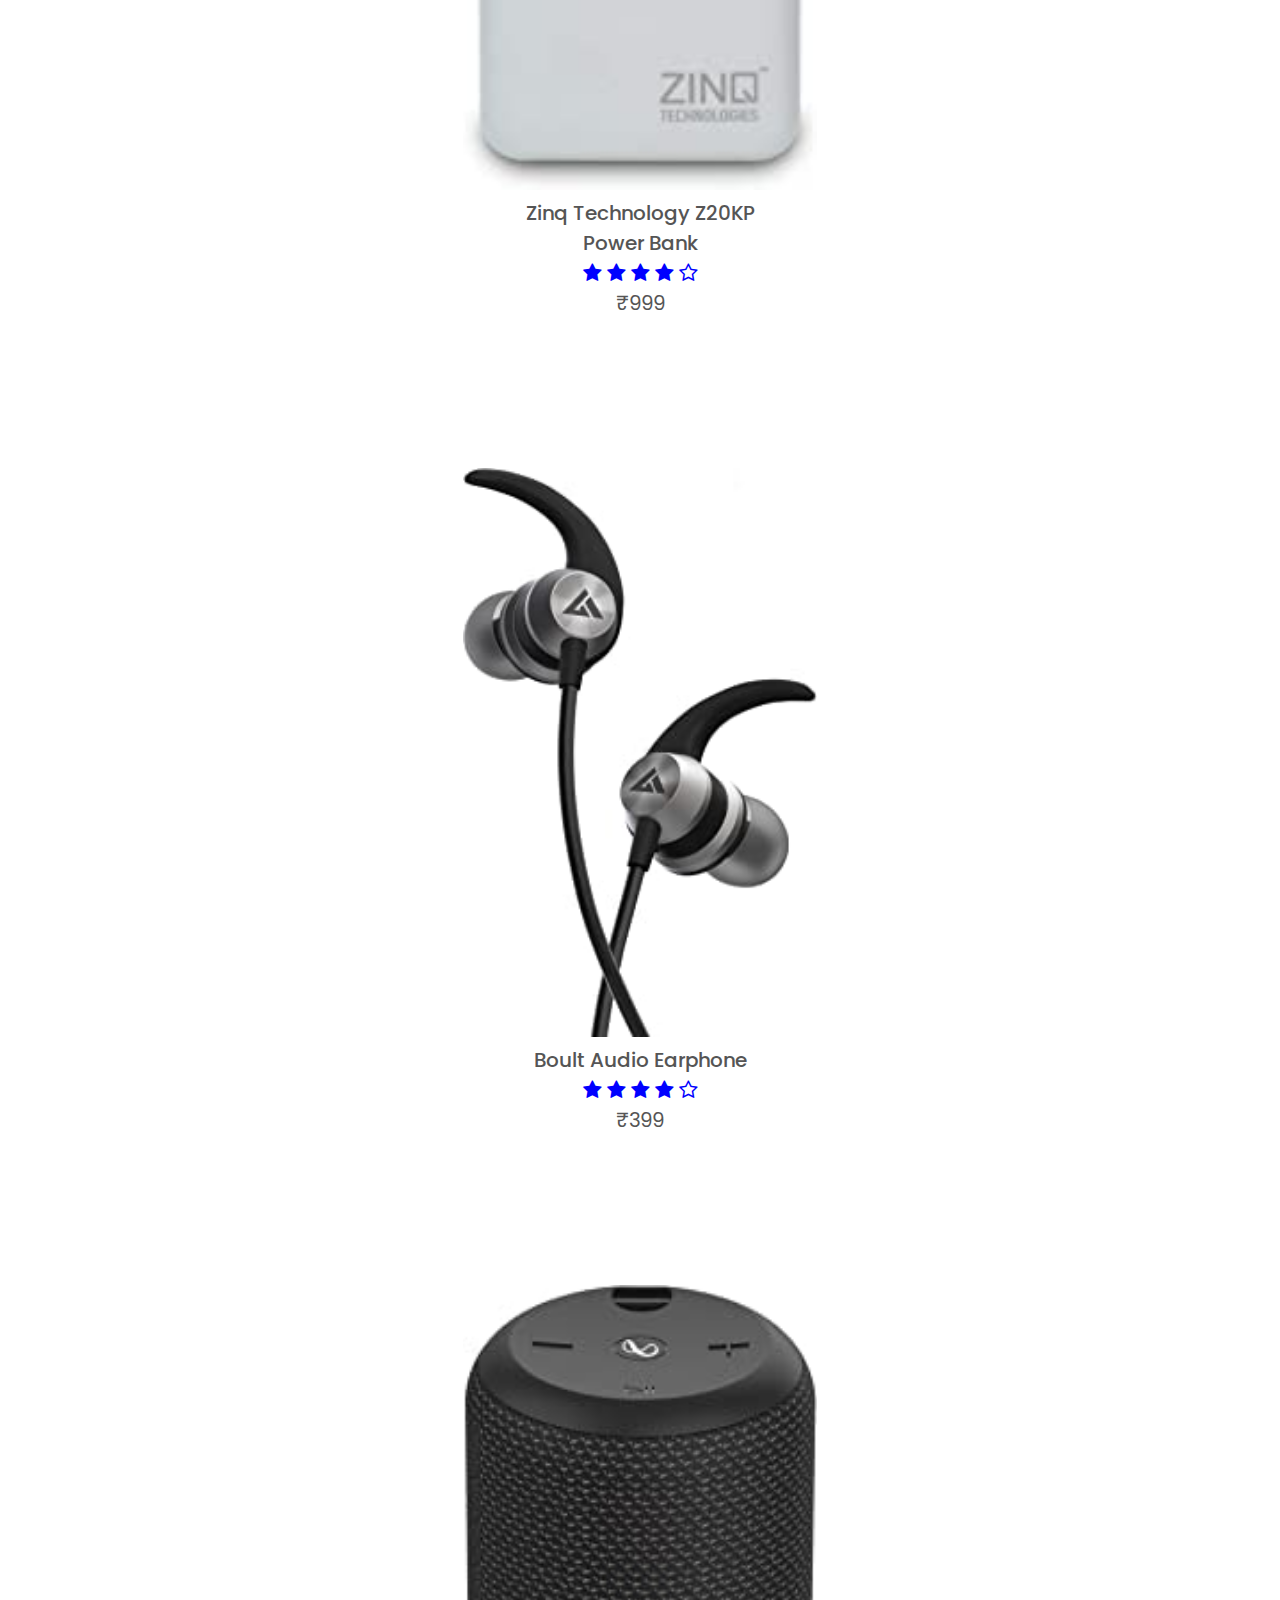
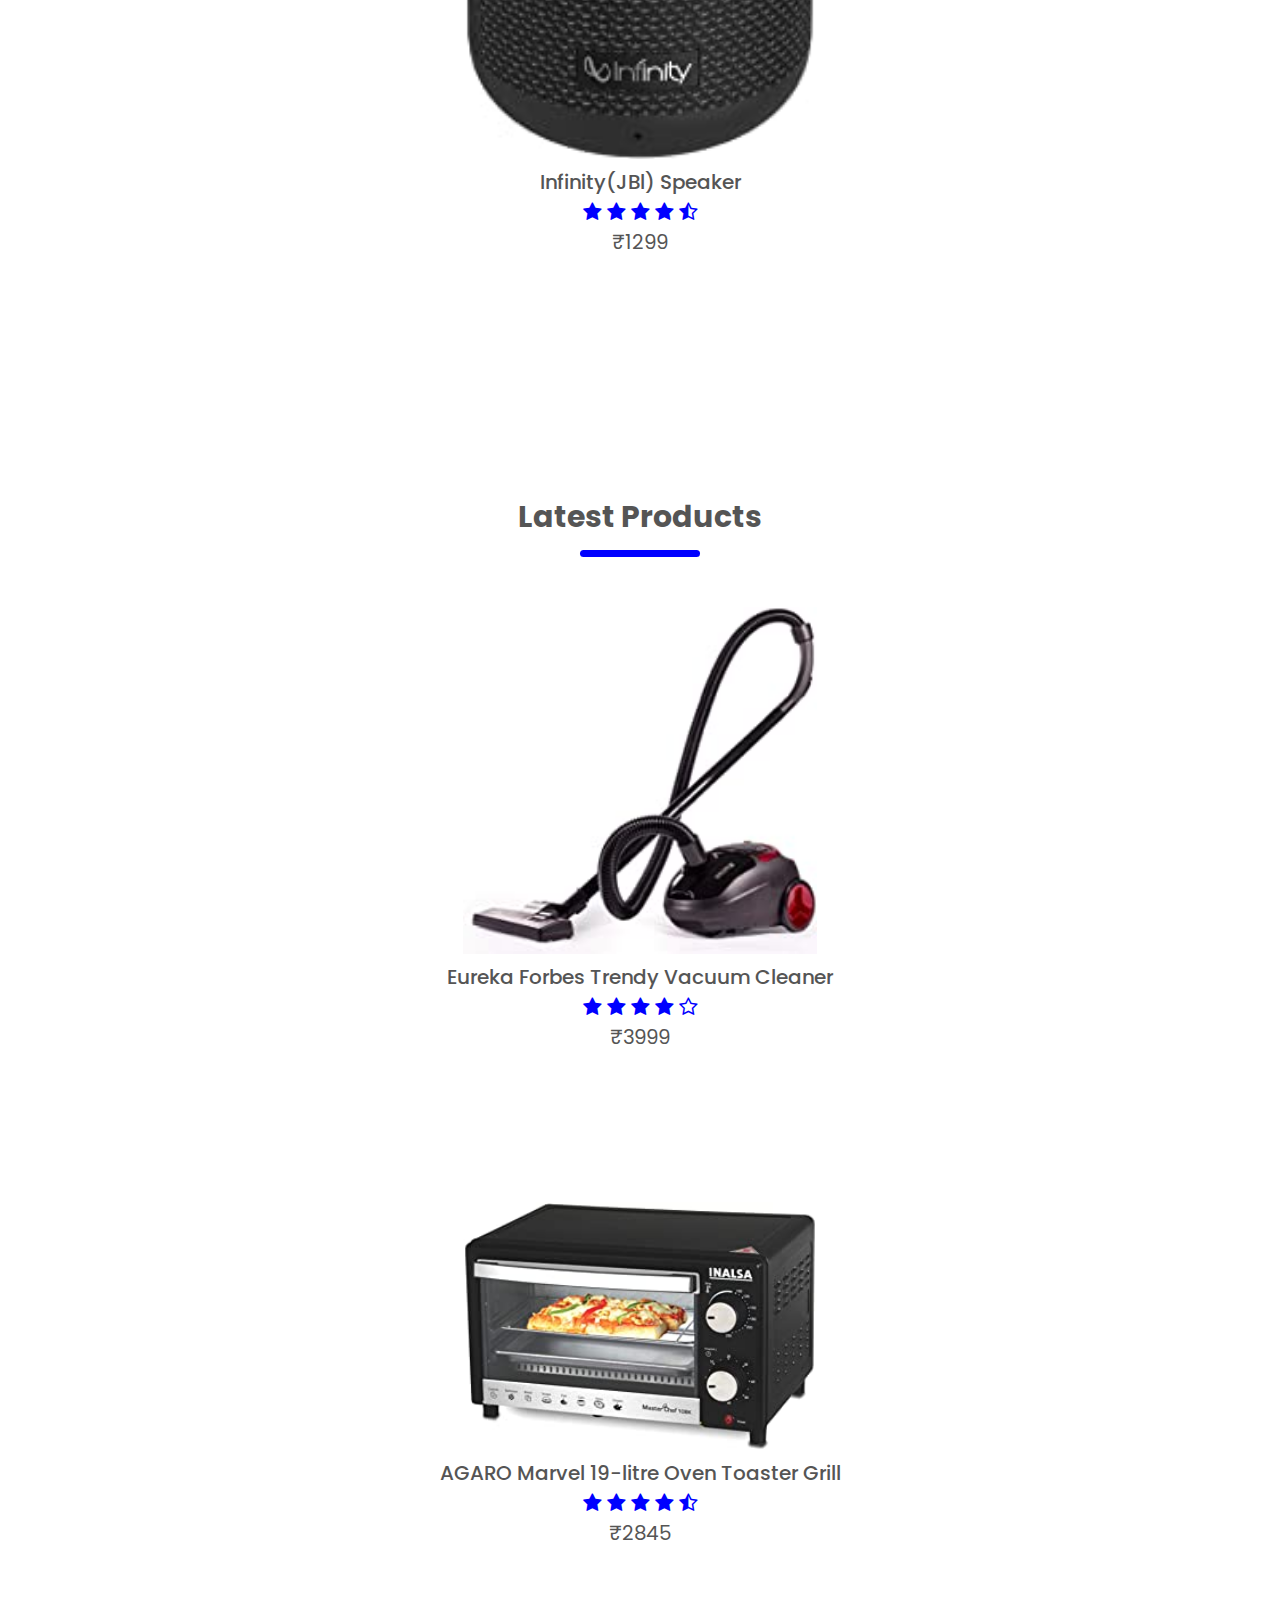
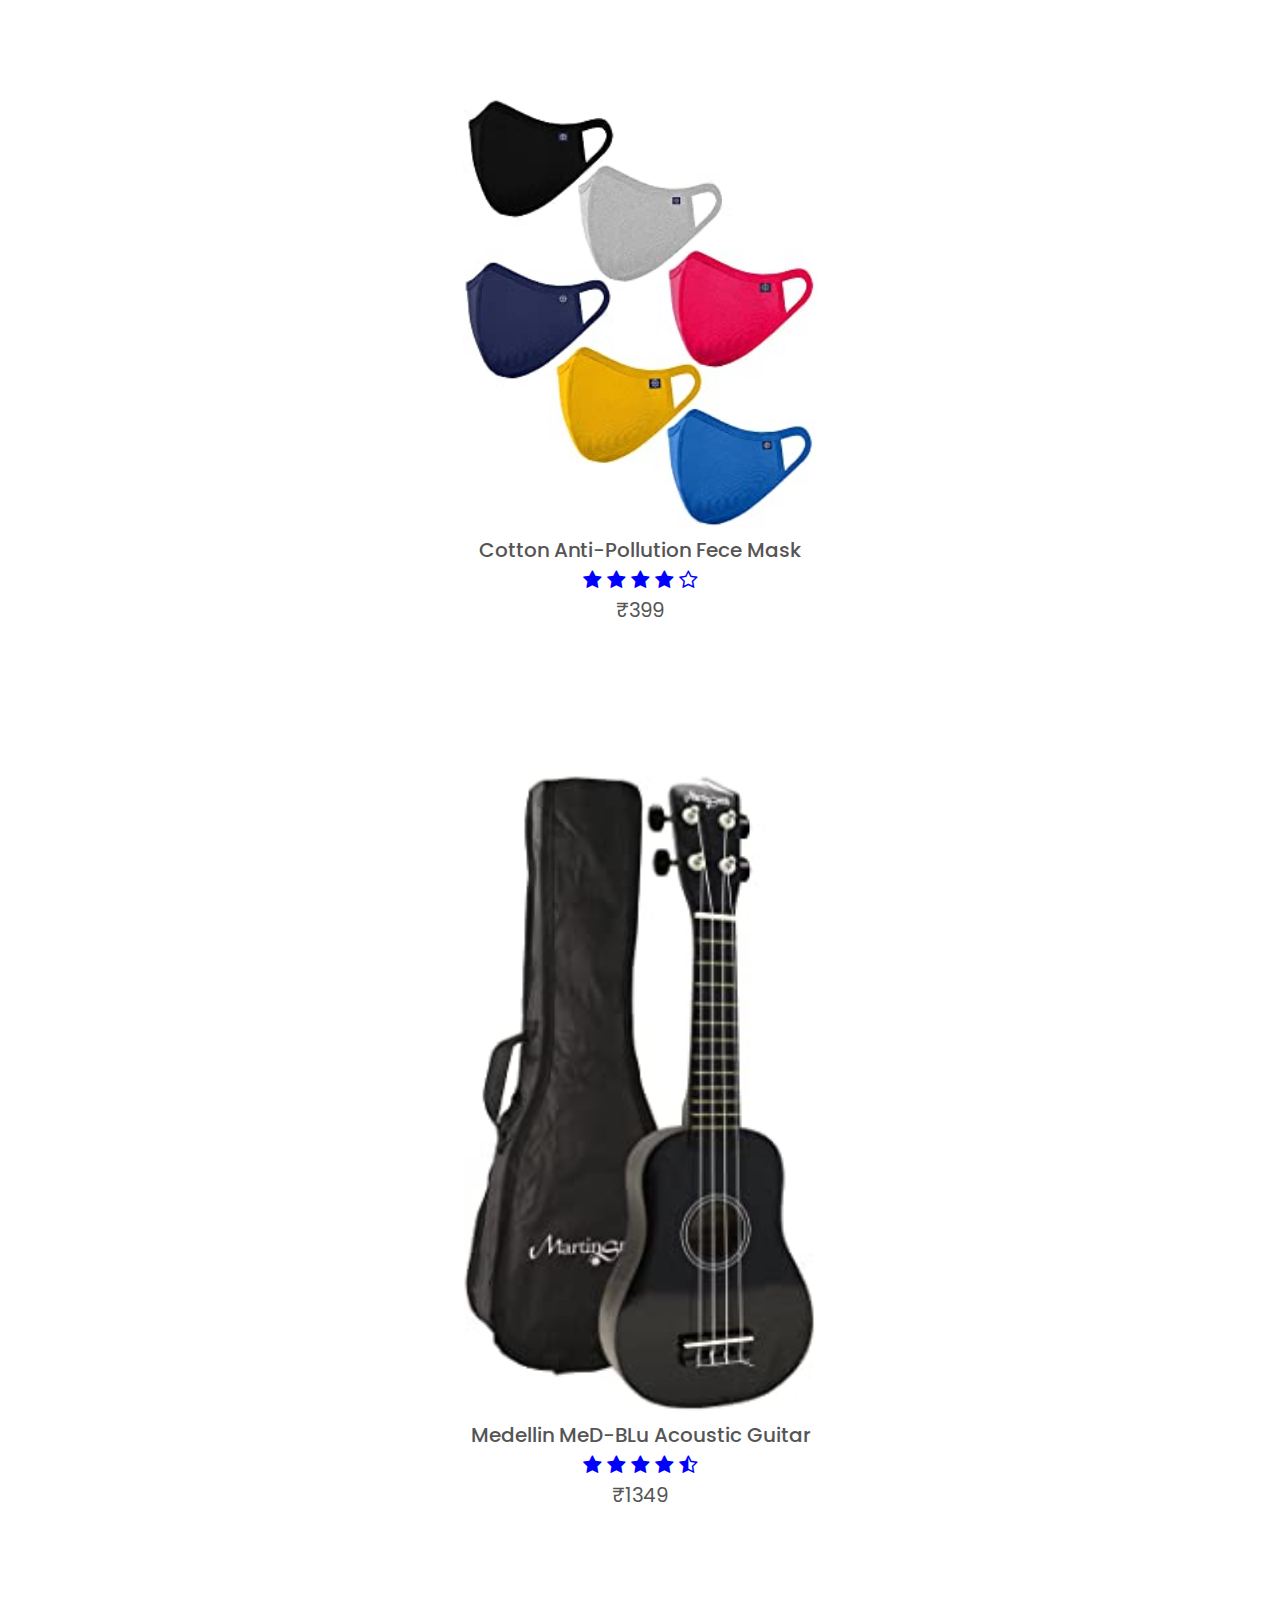
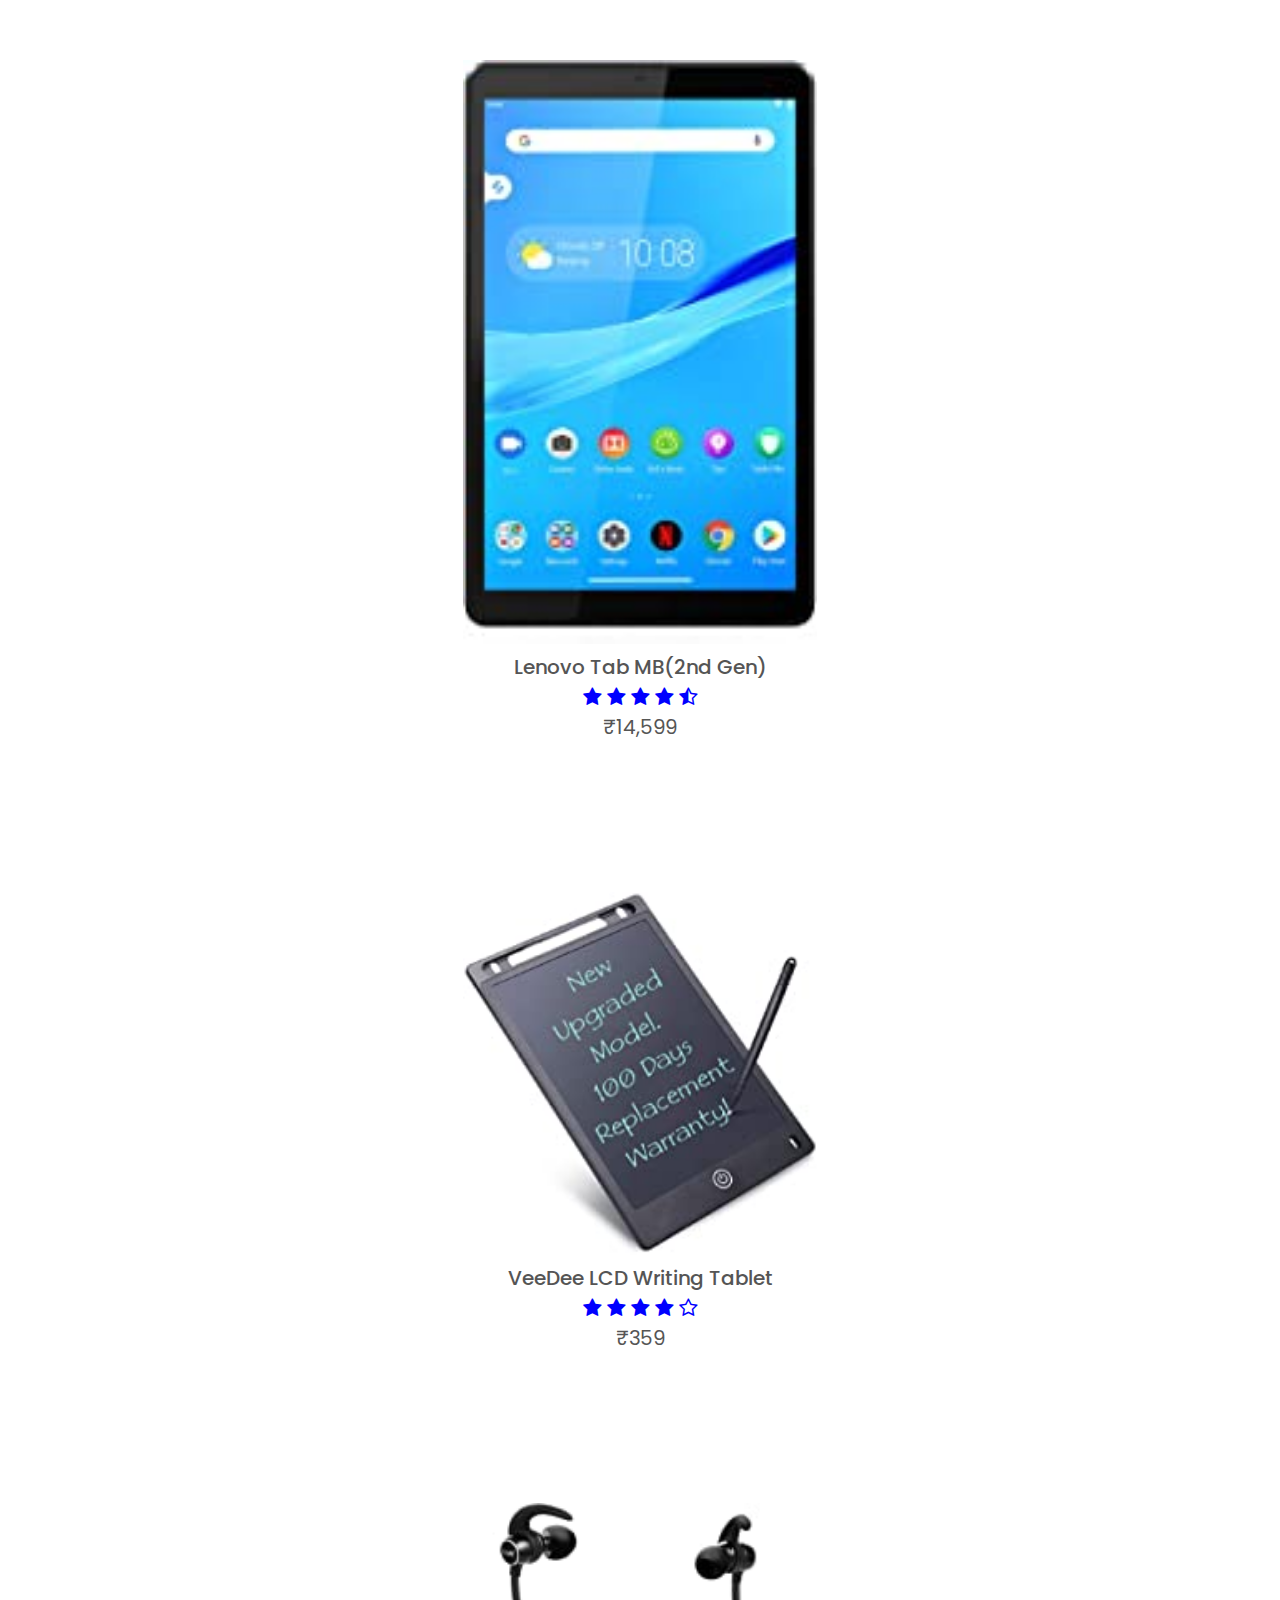
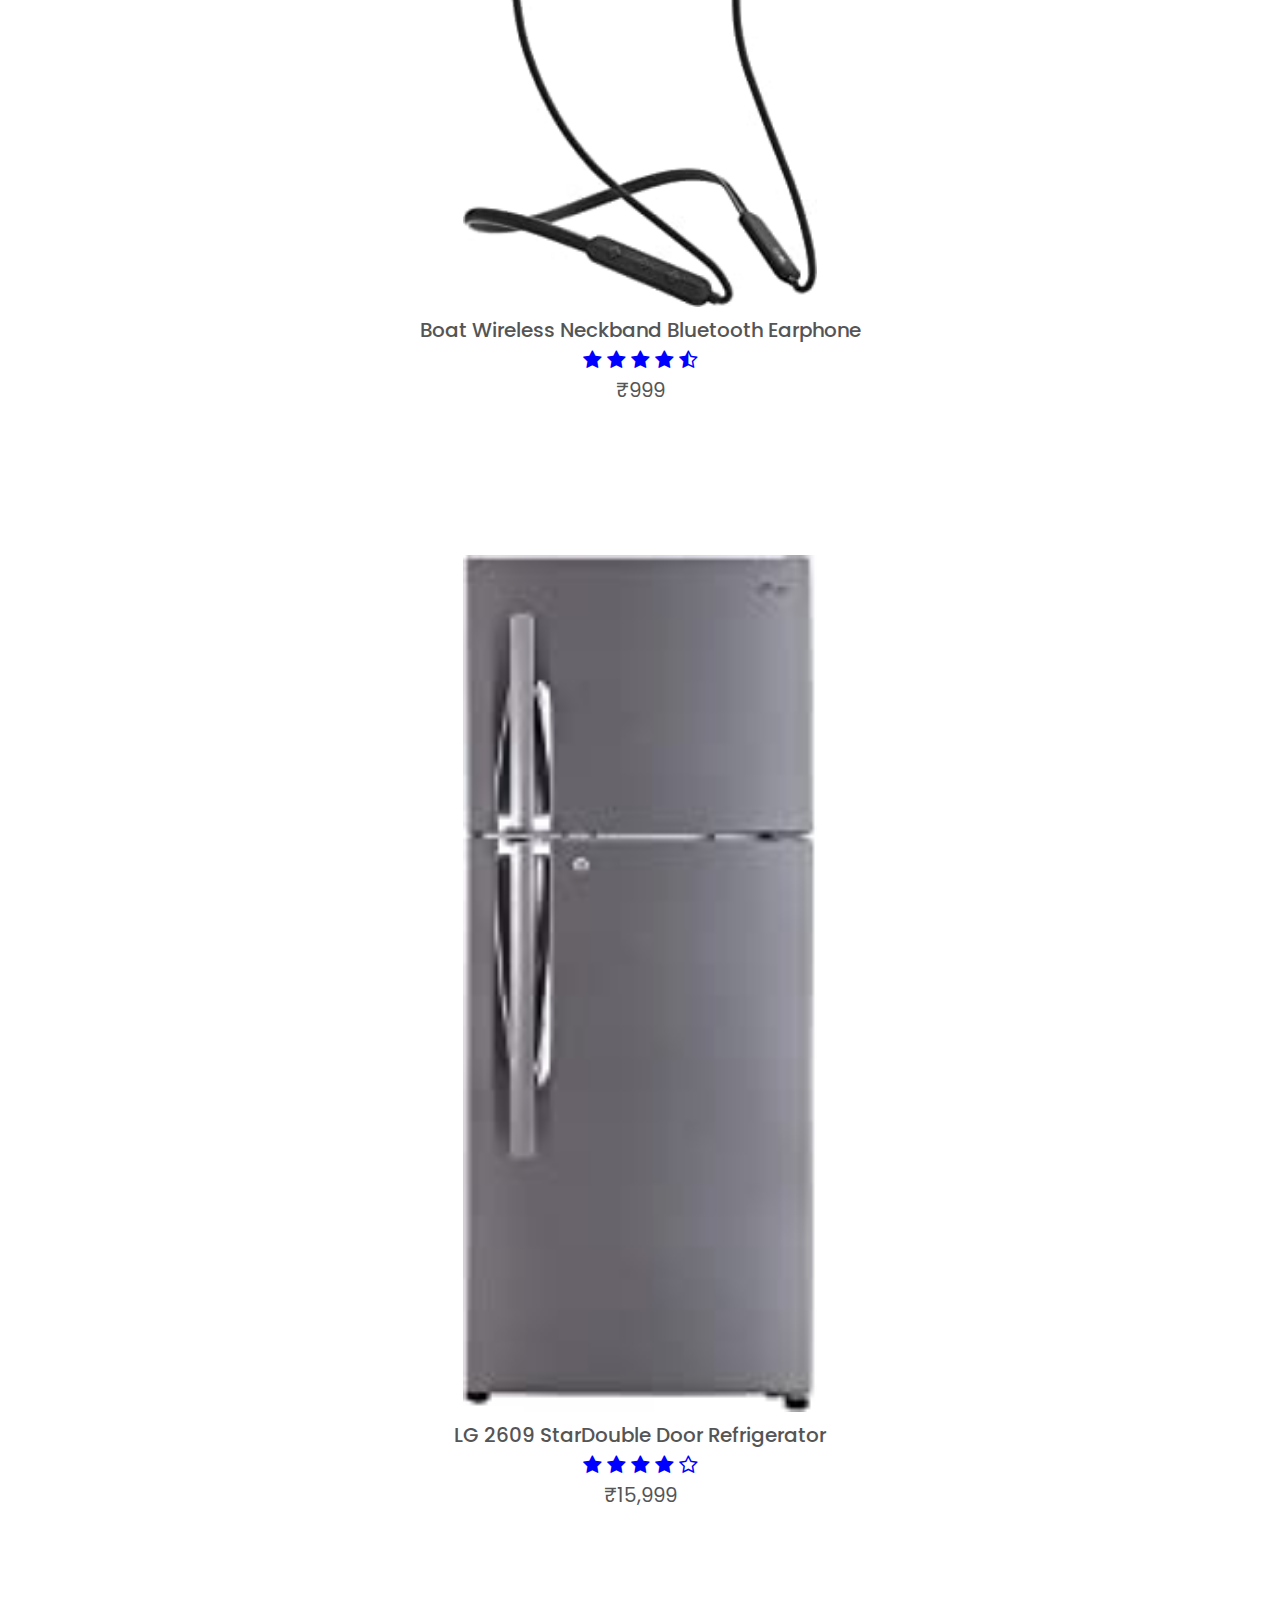
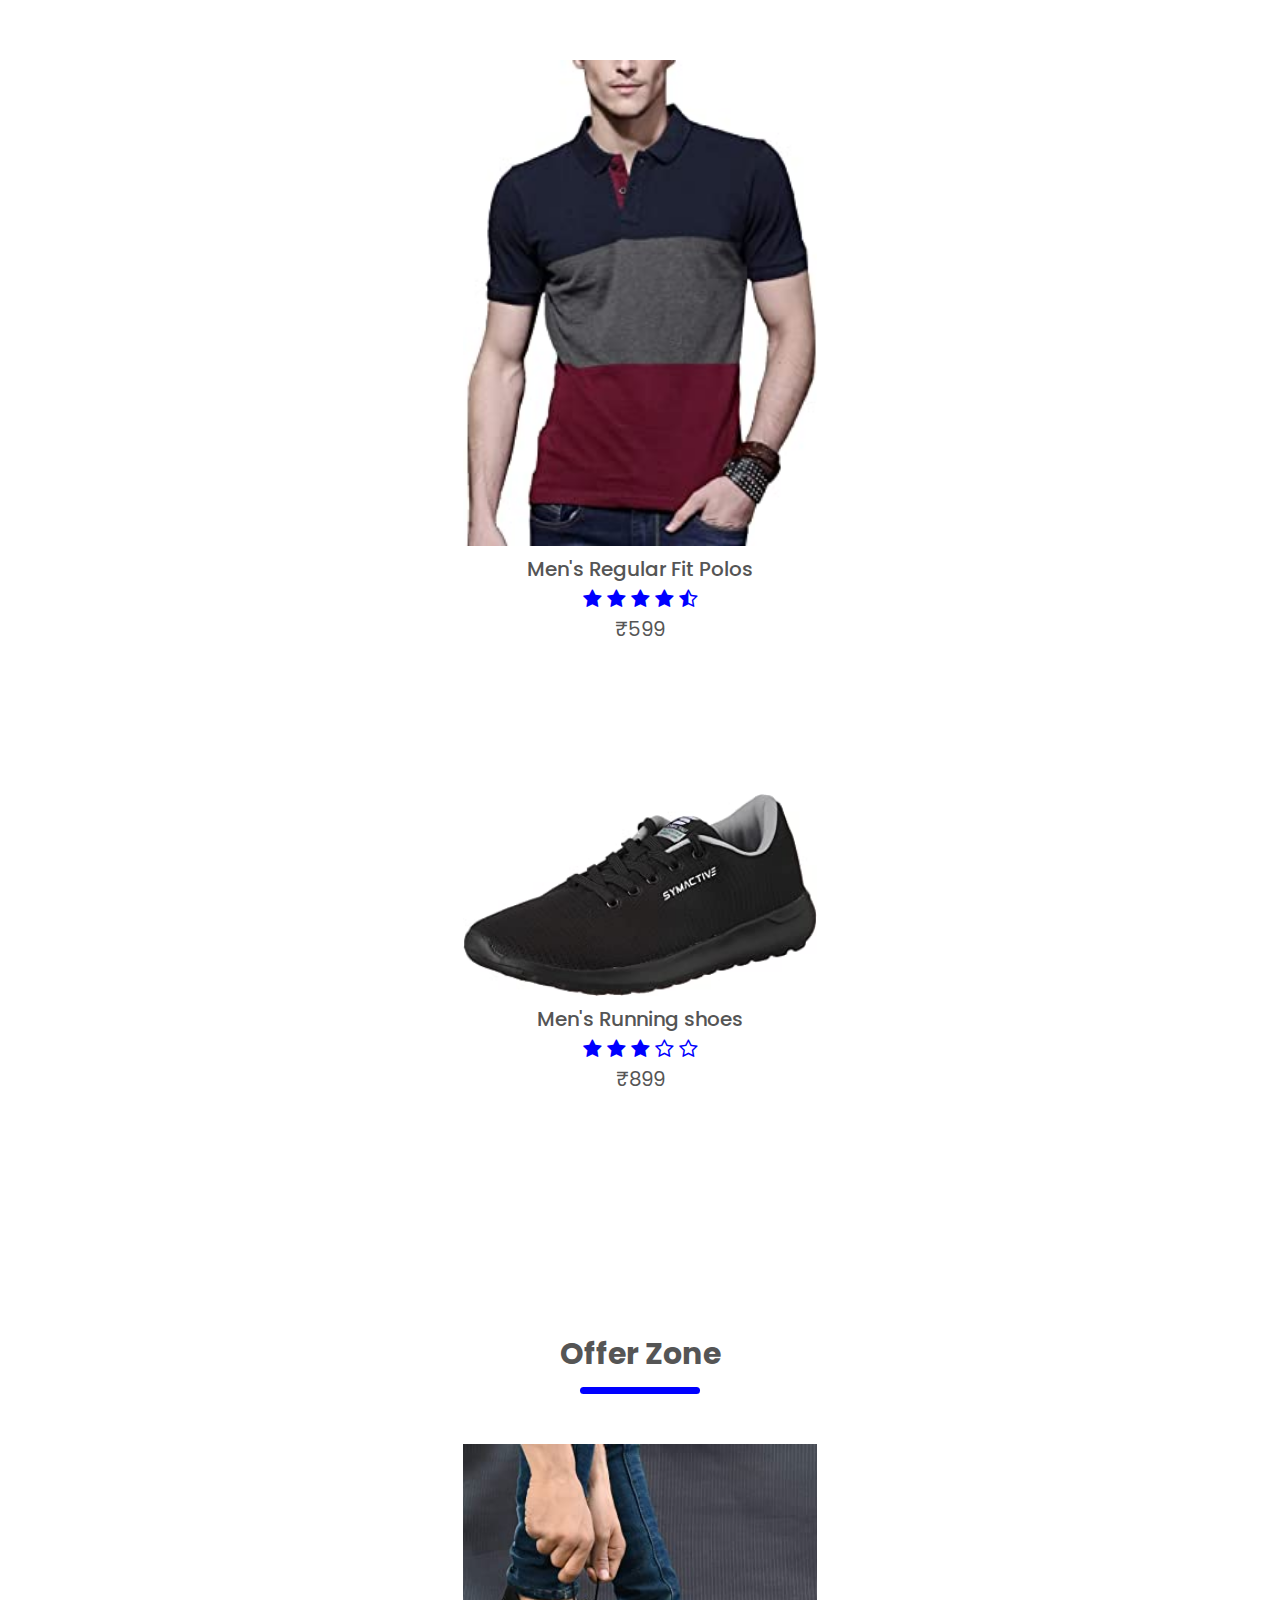
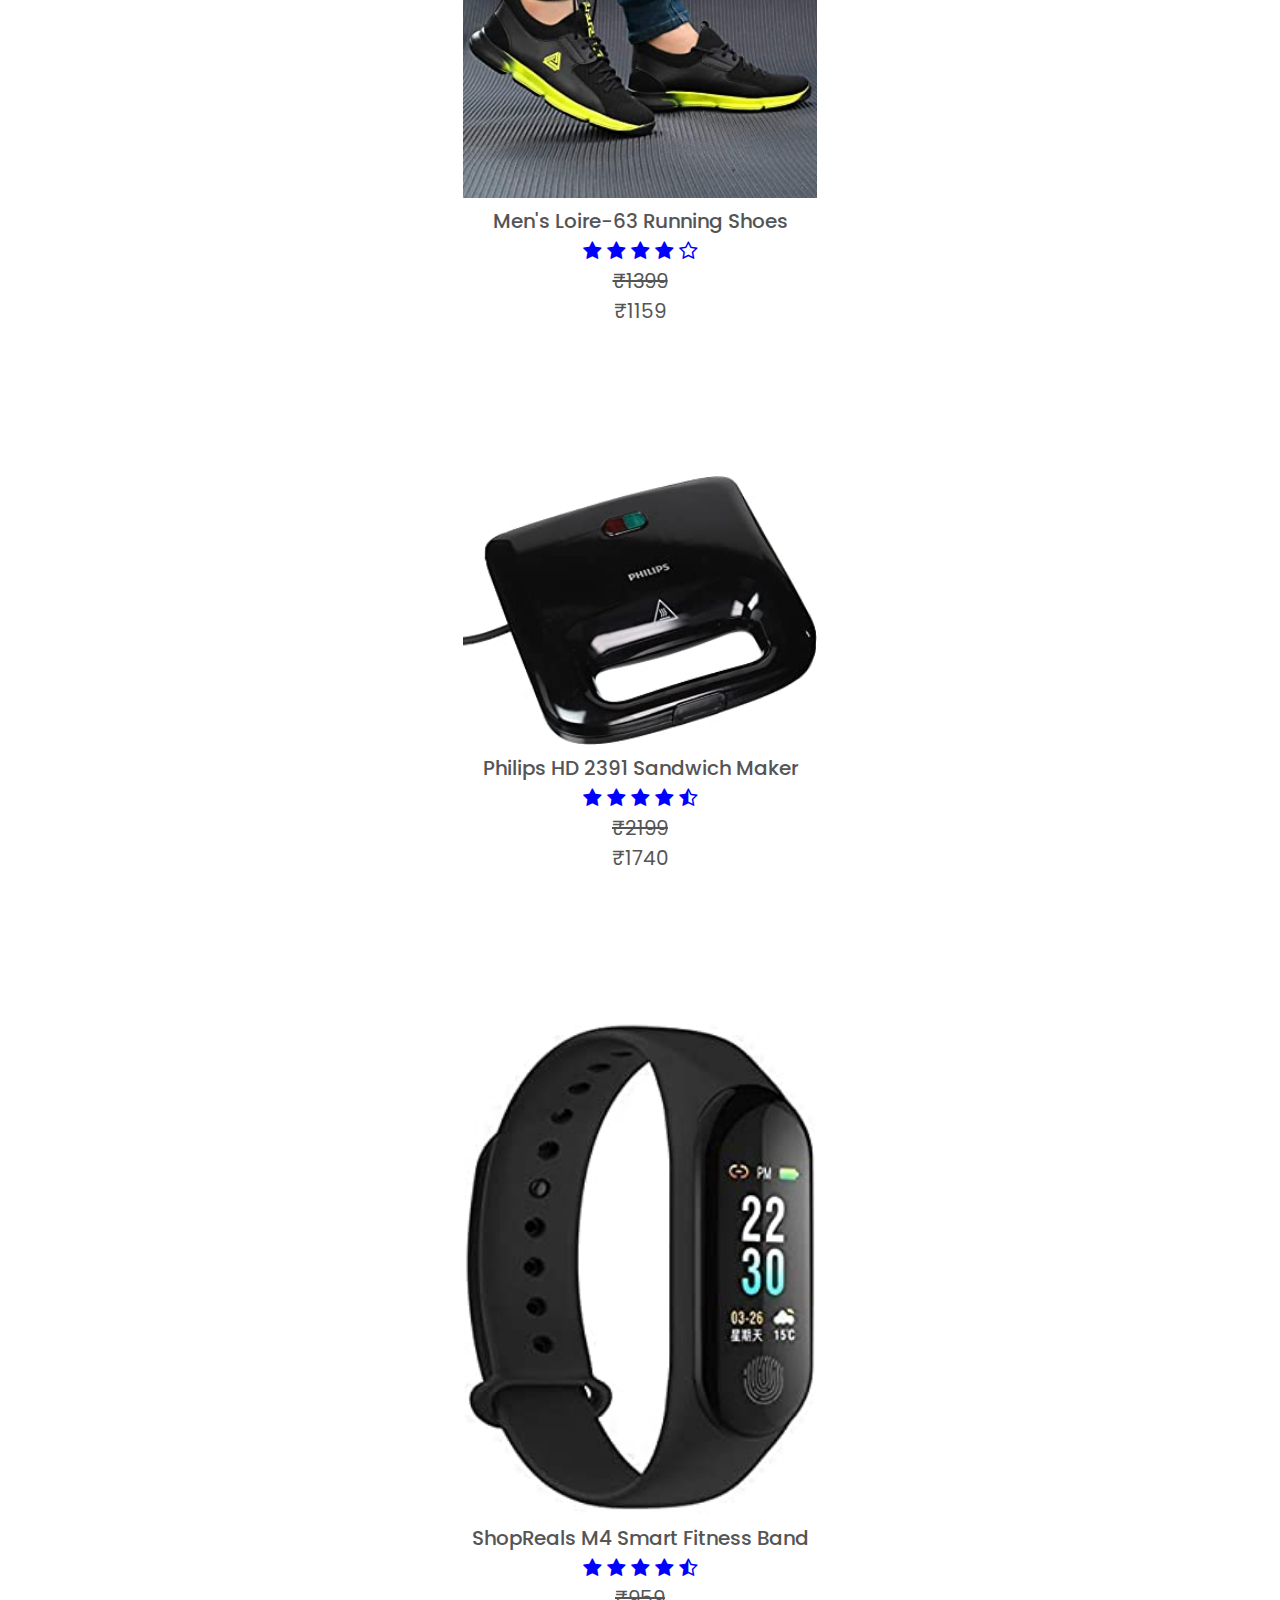
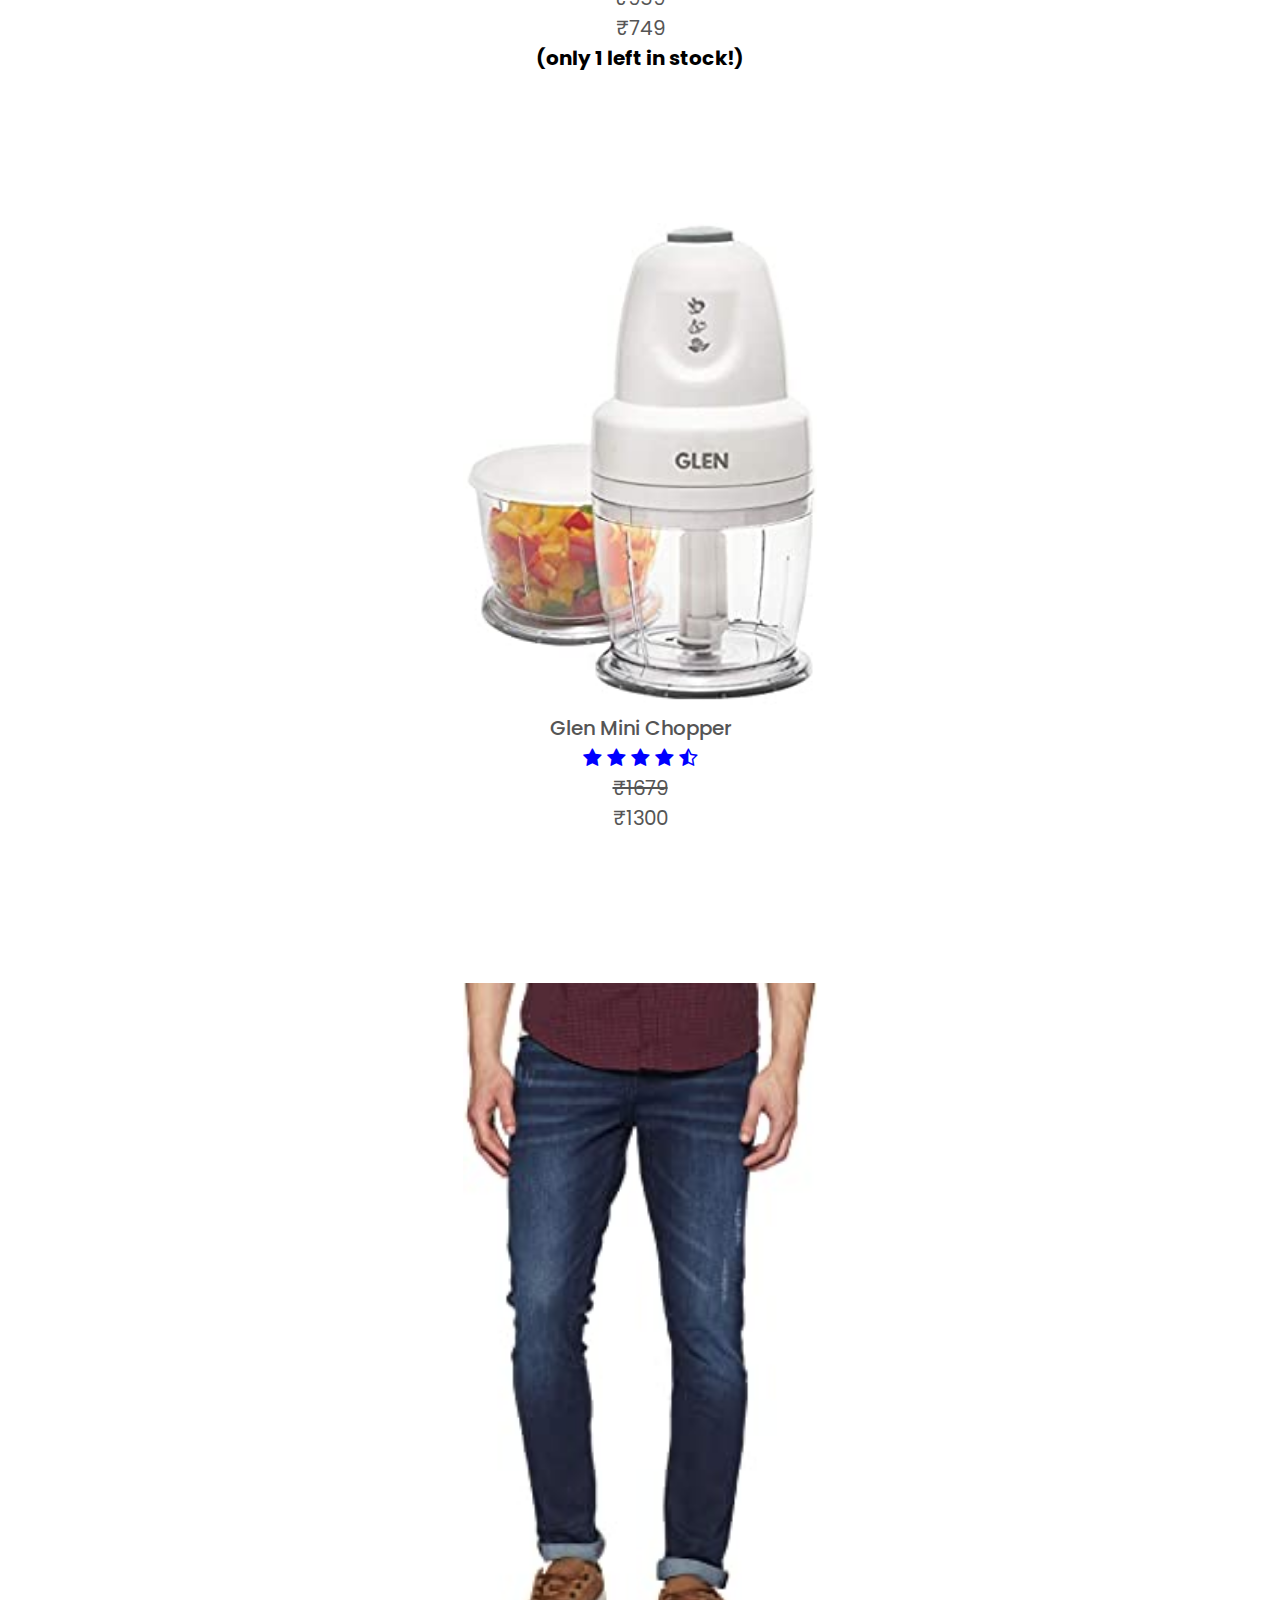
==== commit 4e60230f: "Make the Website RESPONSIVE" ====
--- a/index.html
+++ b/index.html
@@ -2,6 +2,7 @@
 <html lang="en">
     <head>
         <meta charset="UTF-8">
+        <meta name="viewport" content="width=device-width, initial-scale=1.0">
         <title>Online Store </title>
         <link rel="stylesheet" href="style.css">
         <link href="https://fonts.googleapis.com/css2?family=Poppins:wght@300;400;500;600;700&display=swap" rel="stylesheet">
@@ -17,7 +18,7 @@
         <button><p>&#10022;  ONLINE STORE  </p></button>
     </div>
     <nav>
-        <ul>
+        <ul id="MenuItems">
             <li><a href="#" >Home</a></li>
             <li><a href="#" >Products</a></li>
             <li><a href="#" >Contact</a></li>
@@ -25,7 +26,8 @@
             
         </ul>
     </nav>
-    <i class="fa fa-shopping-cart fa-3x" aria-hidden="true"></i>
+    <i class="fa fa-shopping-cart fa-3x"></i>
+    <img src="Image/menu.png" class="menu-icon" onclick="menutoggle()">
     </div>
     <div class="row">
         <div class="col-2">
@@ -405,7 +407,20 @@
 </div>
 
 
-
+<script>
+    var MenuItems = document.getElementById("MenuItems");
+
+    MenuItems.style.maxHeight = "0px";
+
+    function menutoggle(){
+        if(MenuItems.style.maxHeight == "0px"){
+            MenuItems.style.maxHeight = "200px";
+        }
+        else{
+            MenuItems.style.maxHeight = "0px";
+        }
+    }
+</script>
 
 
 
--- a/style.css
+++ b/style.css
@@ -277,3 +277,93 @@
   margin-top:30px;
   margin-bottom:30px;
 }
+.menu-icon{
+    width:48px;
+    margin-left:20px;
+    display: none;
+}
+@media only screen and (max-width:1000px){
+    nav ul{
+        position:absolute;
+        top:70px;
+        left:0;
+        background:#333;
+        width:100%;
+        overflow: hidden;
+        transition:max-height 0.5s;
+
+
+    }
+    nav ul li{
+        display:block;
+        margin-right:50px;
+        margin-top:10px;
+        margin-bottom:10px;
+    }
+    nav ul li a{
+        color:#fff;
+    }
+    .menu-icon{
+        display:block;
+        cursor:pointer;
+
+    } 
+}
+@media only screen and (max-width: 12500px){
+    .row{
+        text-align:center;
+        width:100vw;
+        overflow-x: hidden;
+
+    }
+  
+    .col-2, .col-4, .col-6 {
+        flex-basis: 100%;
+    }
+    .col-2 img{
+        width:30%;
+    }
+    .col-4 img{
+        width:30%;
+    }
+    .col-6 img{
+        width:30%;
+    }
+    .title{
+        padding-top:120px;
+    }
+    .col-2 img{
+        width:70%;
+        margin-top:3px;
+    }
+    .col-2 h1{
+        padding-top:100px;
+    }
+   
+    .center img{
+        width:40%;
+        margin-top:20px;
+        margin-left:20px;
+    }
+    .center  h2{
+        padding-top:1px;
+        font-size:20px;
+    }
+    .center p{
+        font-size:20px;
+        padding-top:10px;
+    }
+    .center h3{
+        font-size:15px;
+        padding-top:100px;
+    }
+    .btn{
+        font-size:12px;
+    }
+
+    
+}
+
+
+
+
